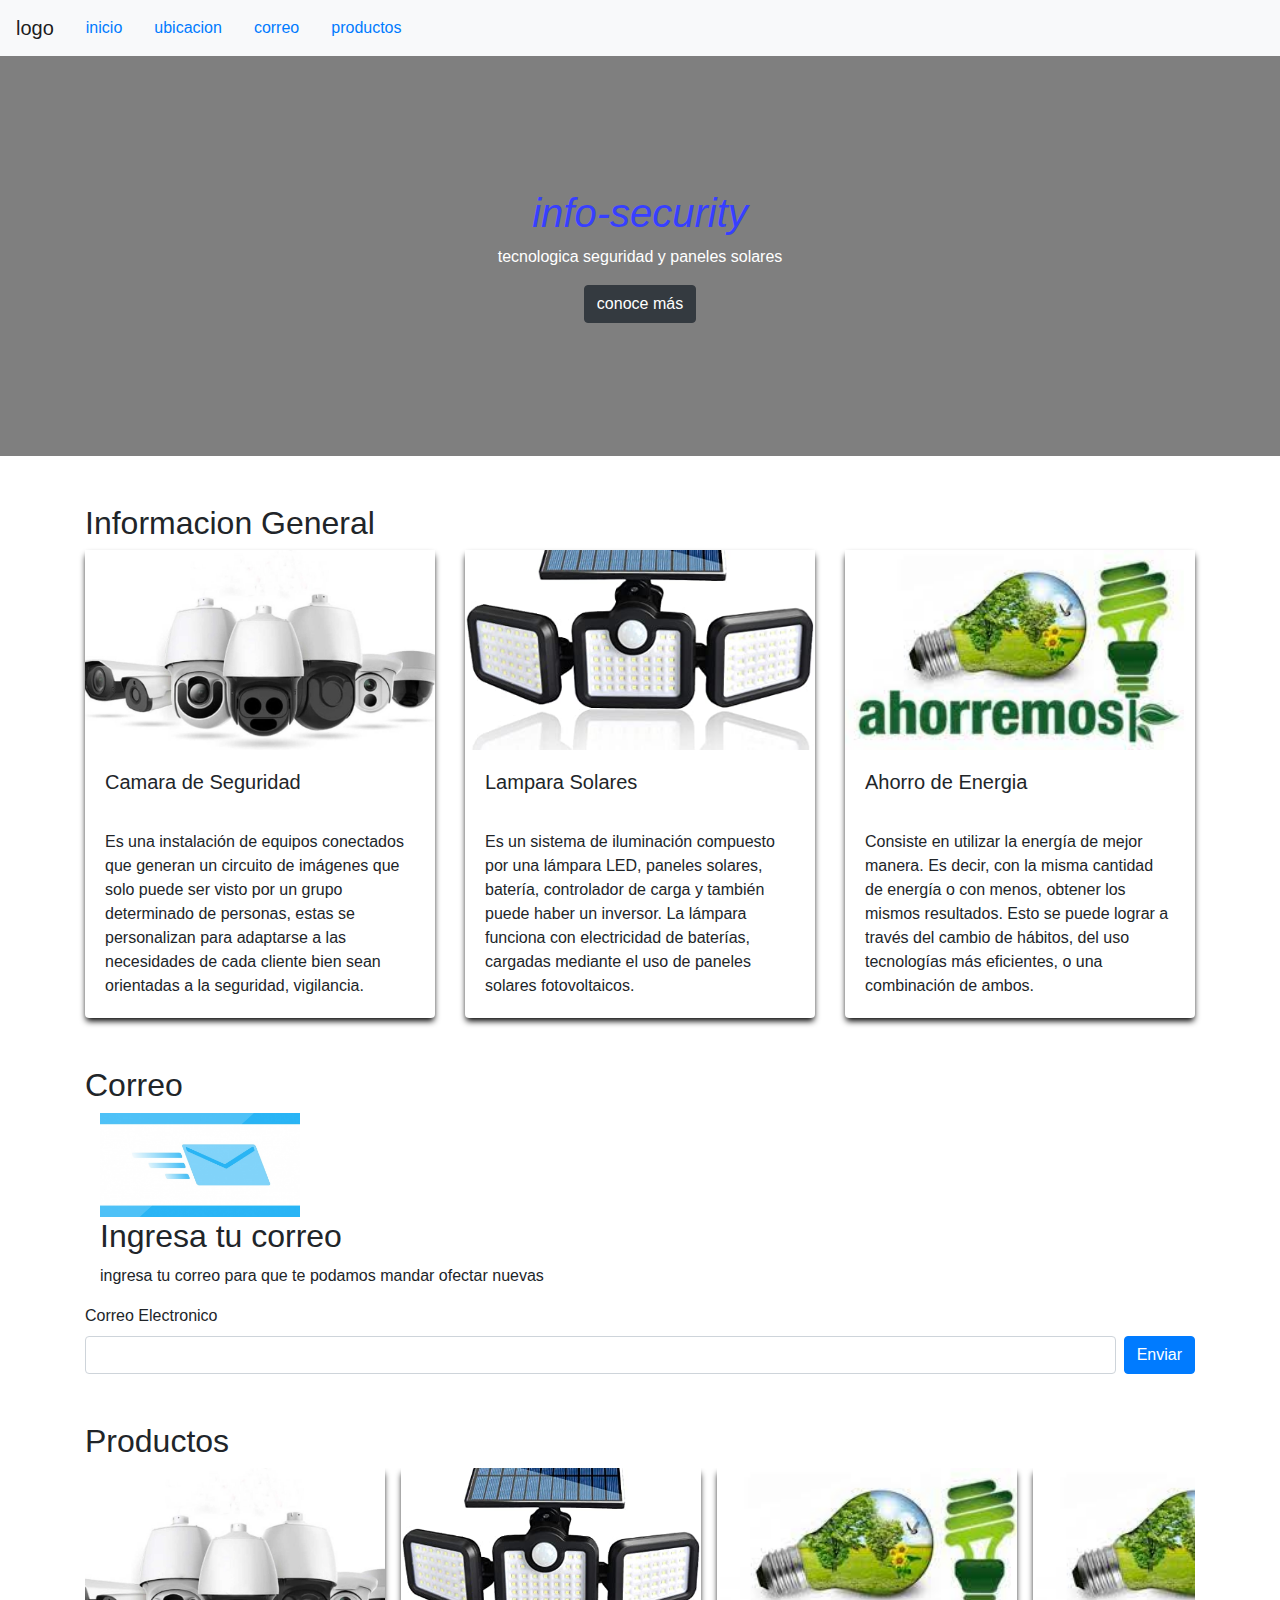
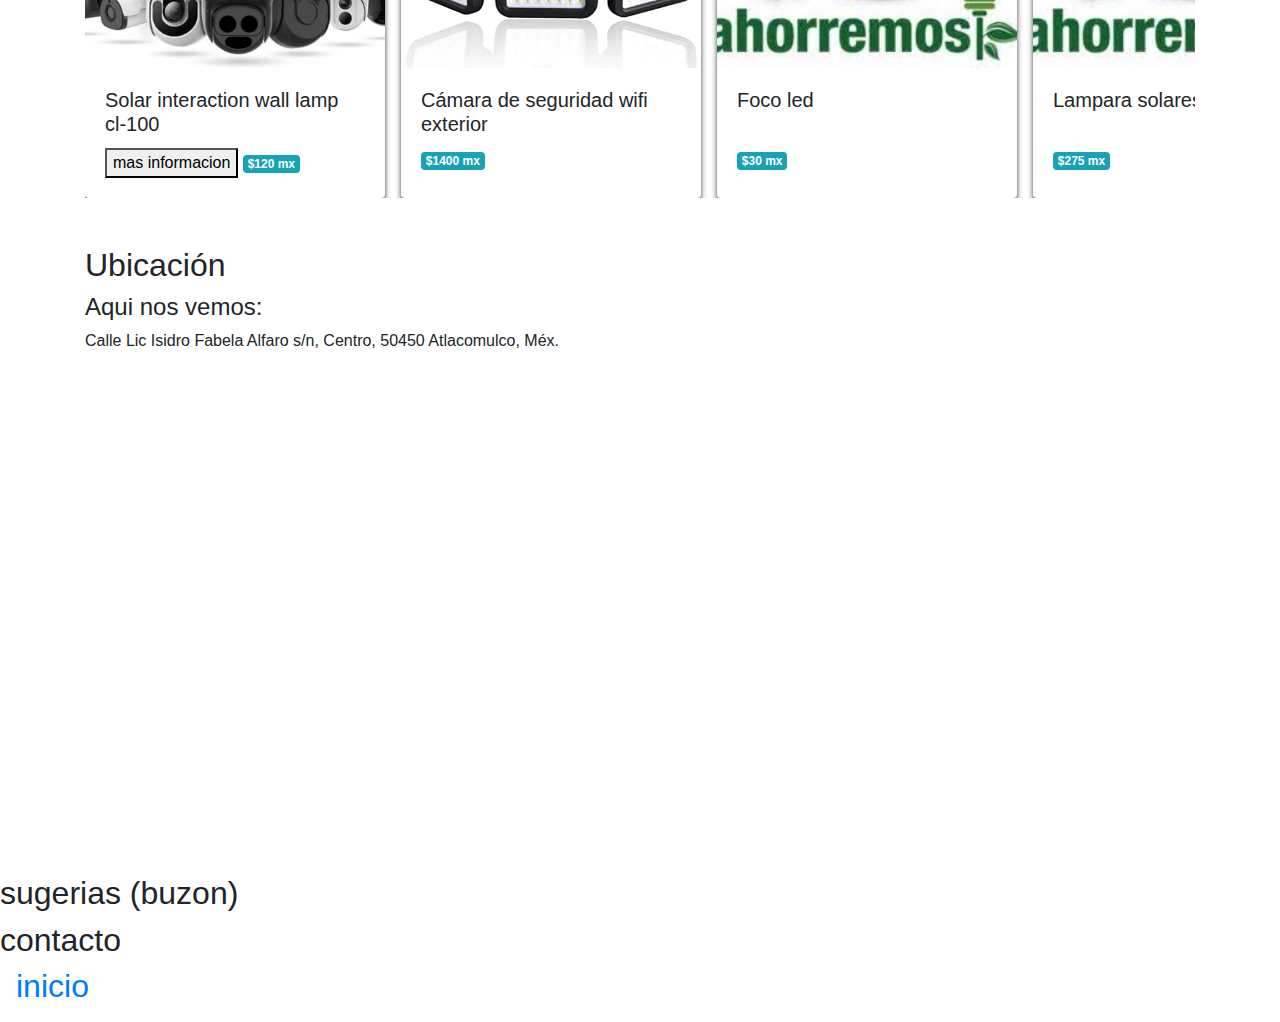
==== index.html @ 688644f9 "agregar productos" ====
<!DOCTYPE html>
<html lang="en">

<head>
    <meta charset="UTF-8">
    <meta http-equiv="X-UA-Compatible" content="IE=edge">
    <meta name="viewport" content="width=device-width, initial-scale=1.0">
    <link rel="stylesheet" href="style.css">
    <link rel="stylesheet" href="https://cdn.jsdelivr.net/npm/bootstrap@4.3.1/dist/css/bootstrap.min.css"
        integrity="sha384-ggOyR0iXCbMQv3Xipma34MD+dH/1fQ784/j6cY/iJTQUOhcWr7x9JvoRxT2MZw1T" crossorigin="anonymous">
    <title>Pag_Web</title>
</head>

<body>
    <header>

        <!--<div class="alert alert-primary" role="alert">a simple primary alert-check it out!</div>-->
        <nav class="navbar navbar-expand-lg navbar-light bg-light">
            <a class="navbar-brand" href="a">logo</a>

            <ul class="nav" id="informacion">
                <li class="nav-item active">
                    <a class="nav-link" href="#informacion">inicio</a>
                </li>
                <li class="nav-item">
                    <a class="nav-link" href="#ubicacion">ubicacion</a>
                </li>
                <li class="nav-item">
                    <a class="nav-link" href="#correo">correo</a>
                </li>
                <li class="nav-item">
                    <a class="nav-link" href="#productos">productos</a>
                </li>
                <li>

                </li>
            </ul>
        </nav>
        <div class="cover d-flex justify-content-center align-items-center flex-column">
            <h1>info-security</h1>
            <p>tecnologica seguridad y paneles solares</p>
            <button class="btn btn-dark">
                conoce más
            </button>
        </div>
    </header>
    <section>
        <div class="container mt-5" >
            <h2>Informacion General</h2>
            <div class="row justify-content-center">
                <div class="col-12 col-sm">
                    <div class="card">
                        <div title="camara" class="cover cover-small"
                            style="background-image: url(imagenes/logo_camara.jpg);">
                        </div>
                        <div class="card-body">
                            <h5 class="card-title">Camara de Seguridad</h5>
                            <p class="card-text">Es una instalación de equipos conectados que generan un circuito de
                                imágenes que solo puede ser visto por un grupo determinado de personas, estas se
                                personalizan para adaptarse a las necesidades de cada cliente bien sean orientadas a la
                                seguridad, vigilancia.</p>
                            <!--<a href="#" class="btn btn-primary">ver más...</a>-->
                        </div>
                    </div>
                </div>
                <div class="col-12 col-sm">
                    <div class="card">
                        <div title="lampara" class="cover cover-small"
                            style="background-image: url(imagenes/logo_lamparas_solares.jpg);">
                        </div>
                        <div class="card-body">
                            <h5 class="card-title">Lampara Solares</h5>
                            <p class="card-text">Es un sistema de iluminación compuesto por una lámpara LED,
                                paneles solares, batería, controlador de carga y también puede haber un inversor.
                                La lámpara funciona con electricidad de baterías, cargadas mediante el uso
                                de paneles solares fotovoltaicos.</p>
                            <!--<a href="#" class="btn btn-primary">ver más...</a>-->
                        </div>
                    </div>
                </div>
                <div class="col-12 col-sm">
                    <div class="card">
                        <div title="ahorro" class="cover cover-small"
                            style="background-image: url(imagenes/logo_ahorro.jpg);">
                        </div>
                        <div class="card-body">
                            <h5 class="card-title">Ahorro de Energia</h5>
                            <p class="card-text">Consiste en utilizar la e​nergía de mejor manera. Es decir, con la
                                misma cantidad
                                de energía o con menos, obtener los mismos resultados. Esto se puede lograr a través del
                                cambio de hábitos,
                                del uso tecnologías más eficien​tes, o una combinación de ambos.</p>
                            <!--<a href="#" class="btn btn-primary">ver más...</a>-->
                        </div>
                    </div>
                </div>
            </div>
        </div>
    </section>
    <section>
        <div class="container mt-5 " id="correo">
            <h2>Correo</h2>
            <div action="row">
                <div class="col-12  ">
                    <img src="imagenes/logo_correo.jpg" alt="logo de correo" width="200"/>                
                    <h2>Ingresa tu correo</h2>
                    <p>ingresa tu correo para que te podamos mandar ofectar nuevas </p>
                </div>
            </div>
            <form action="">
                <label for="email">Correo Electronico</label>
                <div class="d-flex ">
                    <div class="form-gruop flex-fill mr-2">
                        <input type="email" id="email" class="form-control" />
                    </div>
                    <button type="submit" class="btn btn-primary">
                        Enviar
                    </button>
                </div>
            </form>
        </div>
    </section>
    <section>
        <div class="container mt-5" id="productos">
            <h2>Productos</h2>
            <div class="tira-productos">
                <div class="strip-container">
                    <div class="card">
                        <div title="lampara_amarilla" class="cover cover-small"
                            style="background-image: url(imagenes/logo_camara.jpg);"></div>
                        <div class="card-body">
                            <h5 class="card-title">Solar interaction wall lamp cl-100</h5>
                            <button> mas informacion</button>
                            <span class="badge badge-info">$120 mx</span>
                        </div>
                    </div>
                    <div class="card">
                        <div title="camara" class="cover cover-small"
                            style="background-image: url(imagenes/logo_lamparas_solares.jpg);"></div>
                        <div class="card-body">
                            <h5 class="card-title">Cámara de seguridad wifi exterior</h5>
                            <span class="badge badge-info">$1400 mx</span>
                        </div>
                    </div>
                    <div class="card">
                        <div title="foco_led" class="cover cover-small"
                            style="background-image: url(imagenes/logo_ahorro.jpg);"></div>
                        <div class="card-body">
                            <h5 class="card-title">Foco led</h5>
                            <span class="badge badge-info">$30 mx</span>
                        </div>
                    </div>
                    <div class="card">
                        <div title="lampara_grande" class="cover cover-small"
                            style="background-image: url(imagenes/logo_ahorro.jpg);"></div>
                        <div class="card-body">
                            <h5 class="card-title">Lampara solares</h5>
                            <span class="badge badge-info">$275 mx</span>
                        </div>
                    </div>
                    <div class="card">
                        <div title="luz_sonido" class="cover cover-small"
                            style="background-image: url(imagenes/logo_ahorro.jpg);"></div>
                        <div class="card-body">
                            <h5 class="card-title">Foco de colores con bocina</h5>
                            <span class="badge badge-info">$160 mx</span>
                        </div>
                    </div>
                    <div class="card">
                        <div title="foco_blanco" class="cover cover-small"
                            style="background-image: url(imagenes/logo_ahorro.jpg);"></div>
                        <div class="card-body">
                            <h5 class="card-title">Foco blanco</h5>
                            <span class="badge badge-info">$30 mx</span>
                        </div>
                    </div>
                    <div class="card">
                        <div title="lampara_mediana" class="cover cover-small"
                            style="background-image: url(imagenes/logo_ahorro.jpg);"></div>
                        <div class="card-body">
                            <h5 class="card-title">Lampara solar chica</h5>
                            <span class="badge badge-info">$200 mx</span>
                        </div>
                    </div>
                    <div class="card">
                        <div title="lampara_escritorio" class="cover cover-small"
                            style="background-image: url(imagenes/logo_ahorro.jpg);"></div>
                        <div class="card-body">
                            <h5 class="card-title">Lampara de escritorio</h5>
                            <span class="badge badge-info">$210 mx</span>
                        </div>
                    </div>
                    <div class="card">
                        <div title="lampara_circular" class="cover cover-small"
                            style="background-image: url(imagenes/logo_ahorro.jpg);"></div>
                        <div class="card-body">
                            <h5 class="card-title">Lampara solar redonda</h5>
                            <span class="badge badge-info">$140 mx</span>
                        </div>
                    </div>
                    <div class="card">
                        <div title="lampara_cuadrada" class="cover cover-small"
                            style="background-image: url(imagenes/logo_ahorro.jpg);"></div>
                        <div class="card-body">
                            <h5 class="card-title">Lampara Solar Sensor de Movimiento</h5>
                            <span class="badge badge-info">$115 mx</span>
                        </div>
                    </div>
                </div>
            </div>
        </div>
    </section>
    <section>
        <div class="container mt-5 mb-5" id="ubicacion">
            <h2>Ubicación</h2>
            <h4>
                Aqui nos vemos:
            </h4>
            <p>
                Calle Lic Isidro Fabela Alfaro s/n, Centro, 50450 Atlacomulco, Méx.
            </p>
            <iframe src="https://www.google.com/maps/embed?pb=!1m14!1m8!1m3!1d3753.9987205443667!2d-99.8766222!3d19.7976516!3m2!1i1024!2i768!4f13.1!3m3!1m2!1s0x85d258915a529133%3A0x12cdd0c4cb0d316b!2sPalacio%20Municipal%20de%20Atlacomulco!5e0!3m2!1ses-419!2smx!4v1653269412061!5m2!1ses-419!2smx" width="600" height="450" style="border:0;" allowfullscreen="" loading="lazy" referrerpolicy="no-referrer-when-downgrade"></iframe>
        </div>
    </section>
    <section>
        <h2>sugerias (buzon)</h2>
    </section>
    <section>
        <h2>
            contacto
            <li class="nav-item active">
                <a class="nav-link" href="#informacion">inicio</a>
            </li>
        </h2>
    </section>

</body>

</html>

</html>
---- style.css ----
body {
    font-family: 'Noto Sans', sans-serif;
    margin: 0cm;
}

h1 {
    font-style: italic;
    color: #373fff;
}
h2,h3,h4,h5{
    font-family: 'Fjalla One', sans-serif;
}

.cover {
    height: 400px;
    background-image: url(https://blogs.iadb.org/seguridad-ciudadana/wp-content/uploads/sites/27/2018/11/camaras-vigilancia-1024x683.jpg);
    color: white;
    background-size: cover;
    background-position: center;
    background-color: rgba(0, 0, 0, 0.5);
    background-blend-mode: darken;
}

.cover-small {
    height: 200px;
    background-blend-mode: normal;
}
.card {
    border: 0 !important;
    box-shadow: 0 4px 6px -1px rgba(0, 0, 0, 1), 0 2px 4px -1px rgba(0, 0, 0, 0.06);
}
.card-title{
    min-height: 3rem;
}
card-text{
    min-height: 10rem;
}
.strip-container{
    display: flex;
    
    
}
.tira-productos{
    overflow-x:scroll;
}
.strip-container .card{
    width: 300px;
    flex-shrink: 0;
    margin-right: 1rem;
}
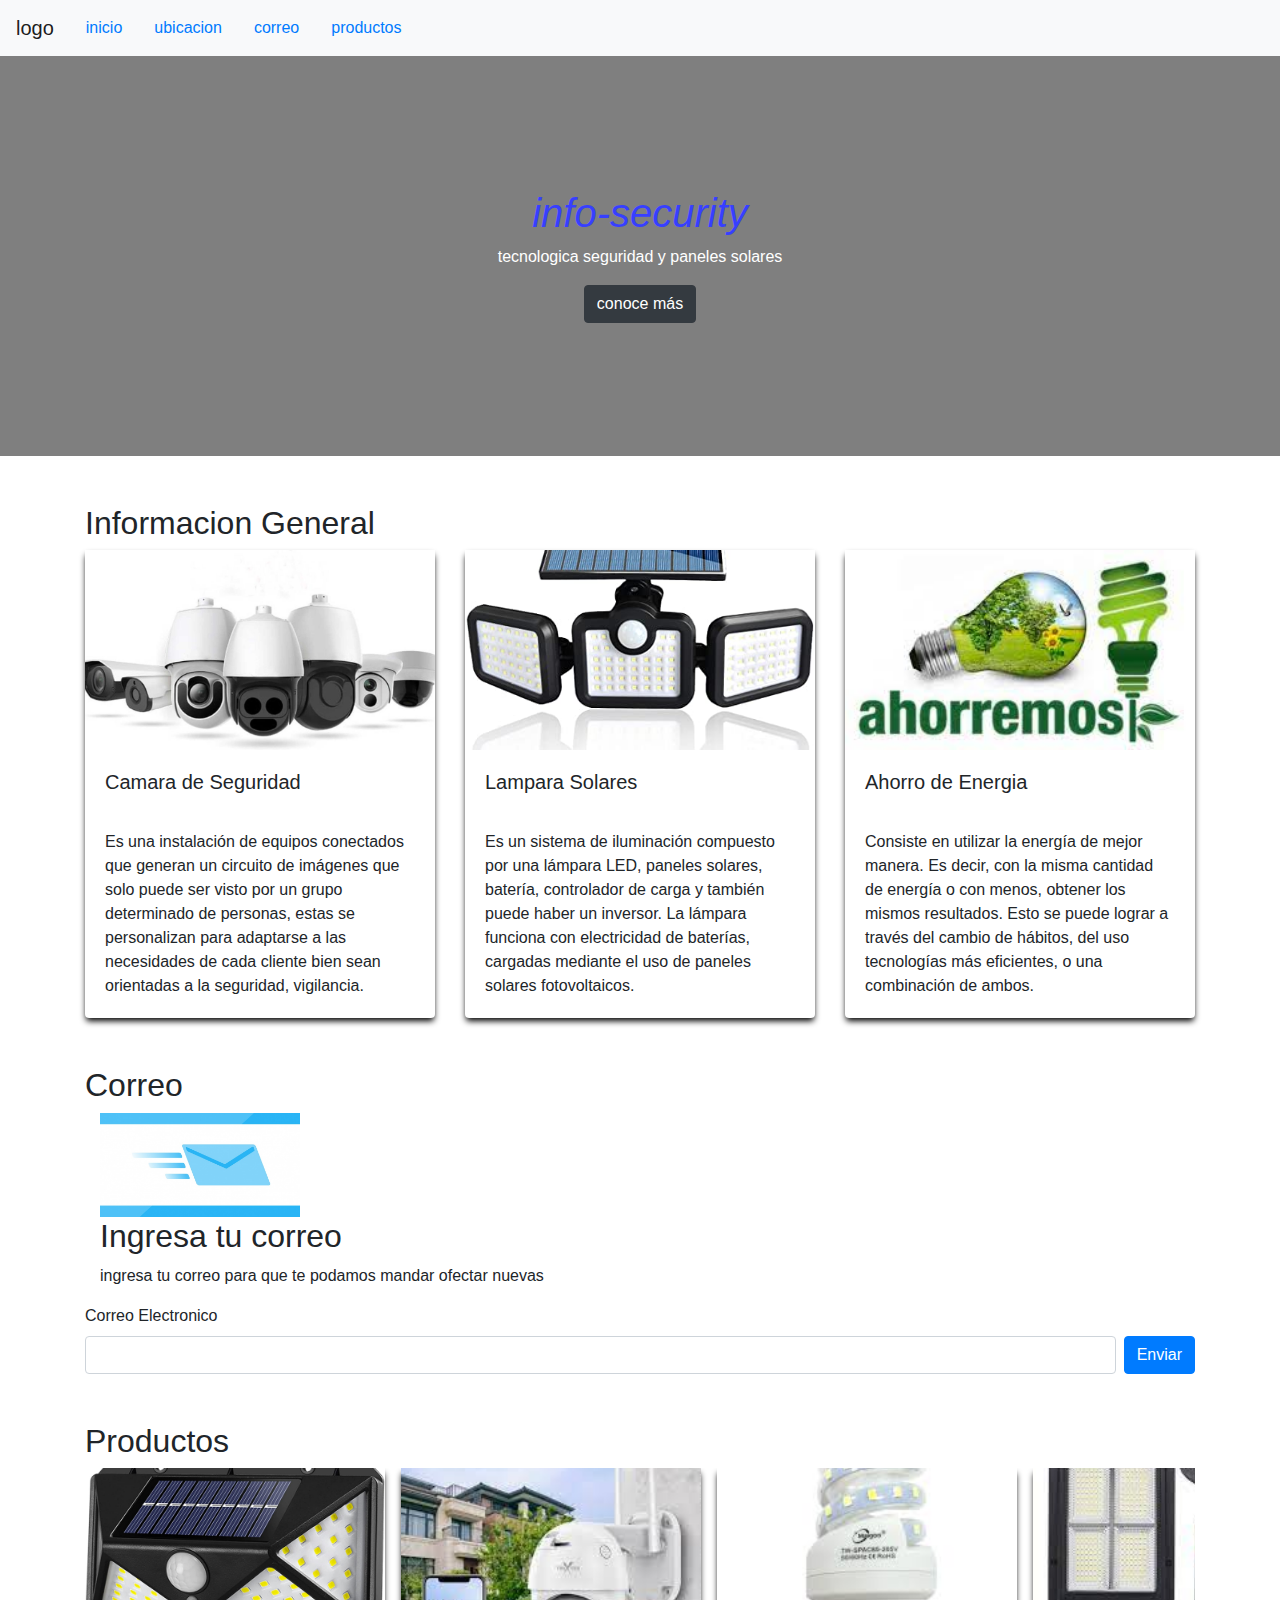
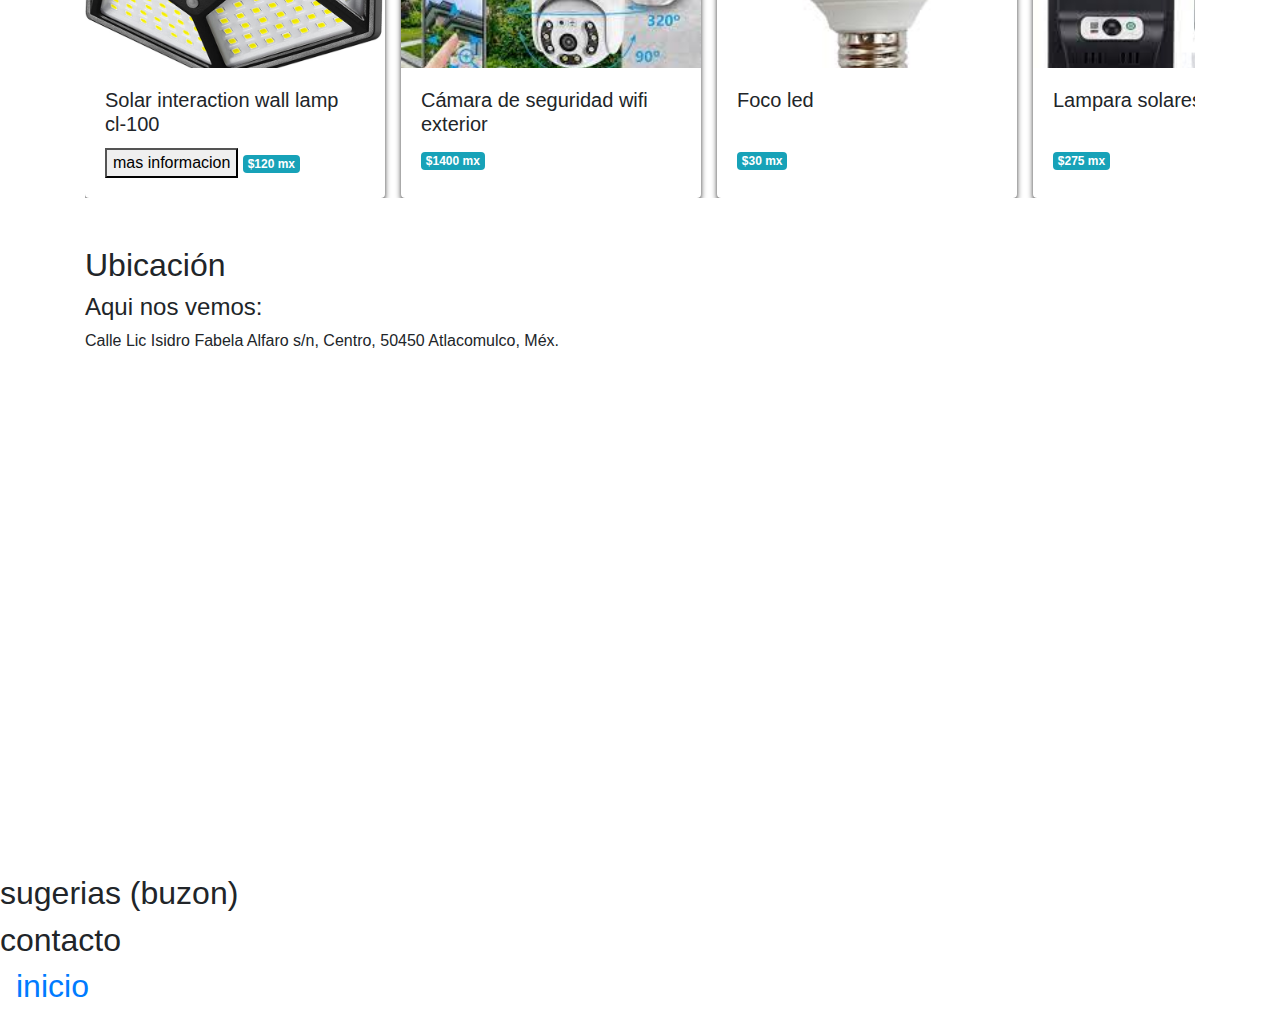
==== commit 12ddc3cc: "agregar productos" ====
--- a/index.html
+++ b/index.html
@@ -127,7 +127,7 @@
                 <div class="strip-container">
                     <div class="card">
                         <div title="lampara_amarilla" class="cover cover-small"
-                            style="background-image: url(imagenes/logo_camara.jpg);"></div>
+                            style="background-image: url(imagenes/solar_interaction_wall_lamp_cl-100.jpg);"></div>
                         <div class="card-body">
                             <h5 class="card-title">Solar interaction wall lamp cl-100</h5>
                             <button> mas informacion</button>
@@ -136,7 +136,7 @@
                     </div>
                     <div class="card">
                         <div title="camara" class="cover cover-small"
-                            style="background-image: url(imagenes/logo_lamparas_solares.jpg);"></div>
+                            style="background-image: url(imagenes/camara.jpg);"></div>
                         <div class="card-body">
                             <h5 class="card-title">Cámara de seguridad wifi exterior</h5>
                             <span class="badge badge-info">$1400 mx</span>
@@ -144,7 +144,7 @@
                     </div>
                     <div class="card">
                         <div title="foco_led" class="cover cover-small"
-                            style="background-image: url(imagenes/logo_ahorro.jpg);"></div>
+                            style="background-image: url(imagenes/lampada_7w.jpg);"></div>
                         <div class="card-body">
                             <h5 class="card-title">Foco led</h5>
                             <span class="badge badge-info">$30 mx</span>
@@ -152,7 +152,7 @@
                     </div>
                     <div class="card">
                         <div title="lampara_grande" class="cover cover-small"
-                            style="background-image: url(imagenes/logo_ahorro.jpg);"></div>
+                            style="background-image: url(imagenes/lap_grande.jpg);"></div>
                         <div class="card-body">
                             <h5 class="card-title">Lampara solares</h5>
                             <span class="badge badge-info">$275 mx</span>
@@ -160,7 +160,7 @@
                     </div>
                     <div class="card">
                         <div title="luz_sonido" class="cover cover-small"
-                            style="background-image: url(imagenes/logo_ahorro.jpg);"></div>
+                            style="background-image: url(imagenes/foco_musica.jpg);"></div>
                         <div class="card-body">
                             <h5 class="card-title">Foco de colores con bocina</h5>
                             <span class="badge badge-info">$160 mx</span>
@@ -168,7 +168,7 @@
                     </div>
                     <div class="card">
                         <div title="foco_blanco" class="cover cover-small"
-                            style="background-image: url(imagenes/logo_ahorro.jpg);"></div>
+                            style="background-image: url(imagenes/teco.jpg);"></div>
                         <div class="card-body">
                             <h5 class="card-title">Foco blanco</h5>
                             <span class="badge badge-info">$30 mx</span>
@@ -176,7 +176,7 @@
                     </div>
                     <div class="card">
                         <div title="lampara_mediana" class="cover cover-small"
-                            style="background-image: url(imagenes/logo_ahorro.jpg);"></div>
+                            style="background-image: url(imagenes/lampara_chica.jpg);"></div>
                         <div class="card-body">
                             <h5 class="card-title">Lampara solar chica</h5>
                             <span class="badge badge-info">$200 mx</span>
@@ -184,7 +184,7 @@
                     </div>
                     <div class="card">
                         <div title="lampara_escritorio" class="cover cover-small"
-                            style="background-image: url(imagenes/logo_ahorro.jpg);"></div>
+                            style="background-image: url(imagenes/lampara_escritorio.jpg);"></div>
                         <div class="card-body">
                             <h5 class="card-title">Lampara de escritorio</h5>
                             <span class="badge badge-info">$210 mx</span>
@@ -192,7 +192,7 @@
                     </div>
                     <div class="card">
                         <div title="lampara_circular" class="cover cover-small"
-                            style="background-image: url(imagenes/logo_ahorro.jpg);"></div>
+                            style="background-image: url(imagenes/solar_circular.jpg);"></div>
                         <div class="card-body">
                             <h5 class="card-title">Lampara solar redonda</h5>
                             <span class="badge badge-info">$140 mx</span>
@@ -200,7 +200,7 @@
                     </div>
                     <div class="card">
                         <div title="lampara_cuadrada" class="cover cover-small"
-                            style="background-image: url(imagenes/logo_ahorro.jpg);"></div>
+                            style="background-image: url(imagenes/lampada_cuadrado.jpg);"></div>
                         <div class="card-body">
                             <h5 class="card-title">Lampara Solar Sensor de Movimiento</h5>
                             <span class="badge badge-info">$115 mx</span>
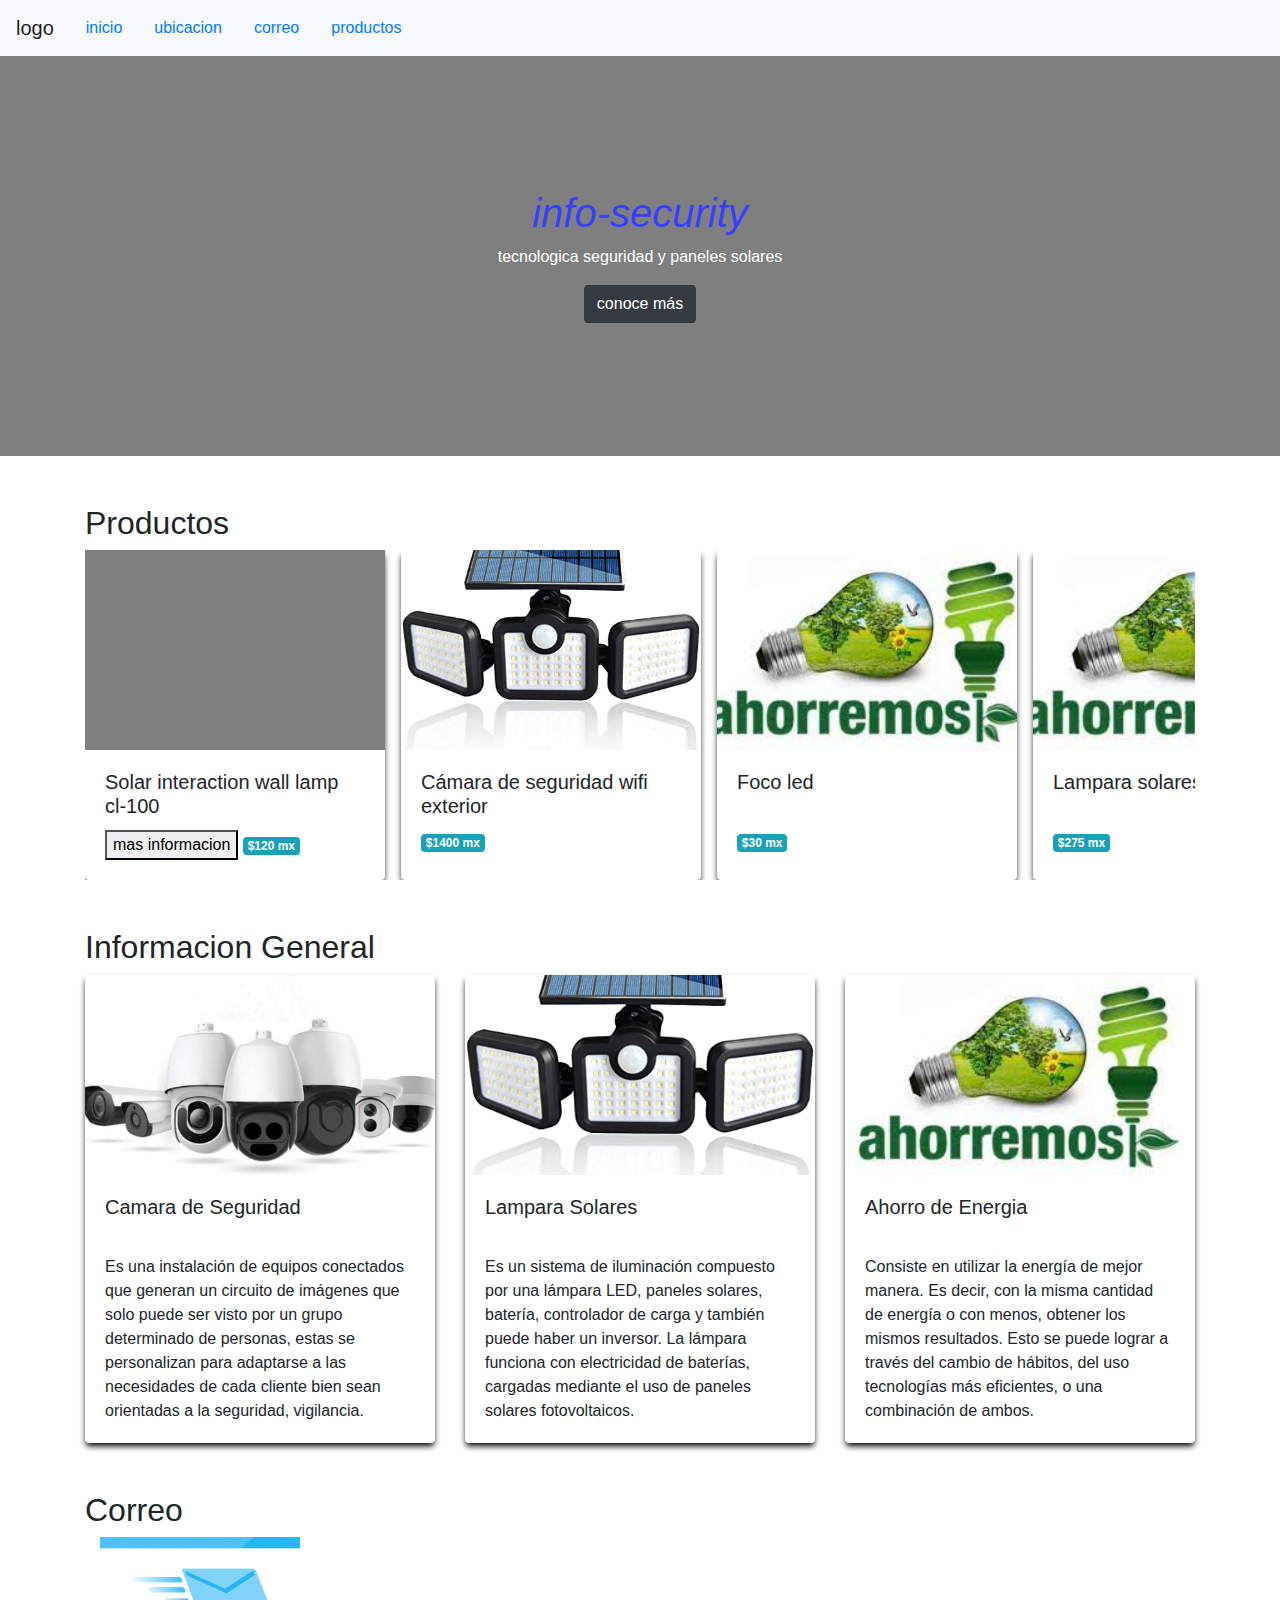
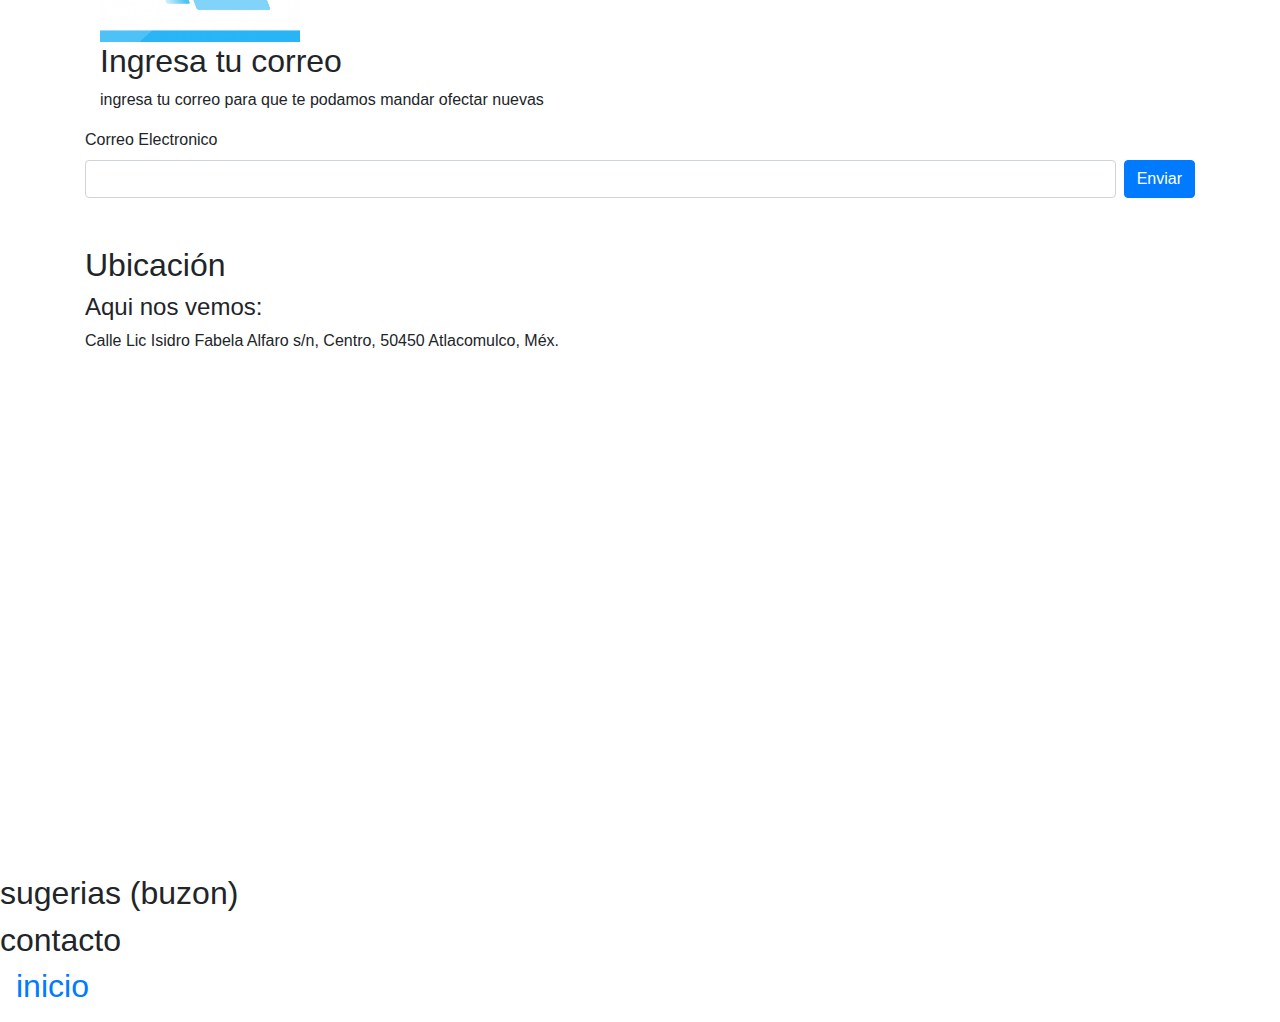
==== commit ee25c03a: "subi productos" ====
--- a/index.html
+++ b/index.html
@@ -45,6 +45,96 @@
         </div>
     </header>
     <section>
+        <div class="container mt-5" id="productos">
+            <h2>Productos</h2>
+            <div class="tira-productos">
+                <div class="strip-container">
+                    <div class="card">
+                        <div title="lampara_amarilla" class="cover cover-small"
+                            style="background-image: url(imagenes);"></div>
+                        <div class="card-body">
+                            <h5 class="card-title">Solar interaction wall lamp cl-100</h5>
+                            <button> mas informacion</button>
+                            <span class="badge badge-info">$120 mx</span>
+                        </div>
+                    </div>
+                    <div class="card">
+                        <div title="camara" class="cover cover-small"
+                            style="background-image: url(imagenes/logo_lamparas_solares.jpg);"></div>
+                        <div class="card-body">
+                            <h5 class="card-title">Cámara de seguridad wifi exterior</h5>
+                            <span class="badge badge-info">$1400 mx</span>
+                        </div>
+                    </div>
+                    <div class="card">
+                        <div title="foco_led" class="cover cover-small"
+                            style="background-image: url(imagenes/logo_ahorro.jpg);"></div>
+                        <div class="card-body">
+                            <h5 class="card-title">Foco led</h5>
+                            <span class="badge badge-info">$30 mx</span>
+                        </div>
+                    </div>
+                    <div class="card">
+                        <div title="lampara_grande" class="cover cover-small"
+                            style="background-image: url(imagenes/logo_ahorro.jpg);"></div>
+                        <div class="card-body">
+                            <h5 class="card-title">Lampara solares</h5>
+                            <span class="badge badge-info">$275 mx</span>
+                        </div>
+                    </div>
+                    <div class="card">
+                        <div title="luz_sonido" class="cover cover-small"
+                            style="background-image: url(imagenes/logo_ahorro.jpg);"></div>
+                        <div class="card-body">
+                            <h5 class="card-title">Foco de colores con bocina</h5>
+                            <span class="badge badge-info">$160 mx</span>
+                        </div>
+                    </div>
+                    <div class="card">
+                        <div title="foco_blanco" class="cover cover-small"
+                            style="background-image: url(imagenes/logo_ahorro.jpg);"></div>
+                        <div class="card-body">
+                            <h5 class="card-title">Foco blanco</h5>
+                            <span class="badge badge-info">$30 mx</span>
+                        </div>
+                    </div>
+                    <div class="card">
+                        <div title="lampara_mediana" class="cover cover-small"
+                            style="background-image: url(imagenes/logo_ahorro.jpg);"></div>
+                        <div class="card-body">
+                            <h5 class="card-title">Lampara solar chica</h5>
+                            <span class="badge badge-info">$200 mx</span>
+                        </div>
+                    </div>
+                    <div class="card">
+                        <div title="lampara_escritorio" class="cover cover-small"
+                            style="background-image: url(imagenes/logo_ahorro.jpg);"></div>
+                        <div class="card-body">
+                            <h5 class="card-title">Lampara de escritorio</h5>
+                            <span class="badge badge-info">$210 mx</span>
+                        </div>
+                    </div>
+                    <div class="card">
+                        <div title="lampara_circular" class="cover cover-small"
+                            style="background-image: url(imagenes/logo_ahorro.jpg);"></div>
+                        <div class="card-body">
+                            <h5 class="card-title">Lampara solar redonda</h5>
+                            <span class="badge badge-info">$140 mx</span>
+                        </div>
+                    </div>
+                    <div class="card">
+                        <div title="lampara_cuadrada" class="cover cover-small"
+                            style="background-image: url(imagenes/logo_ahorro.jpg);"></div>
+                        <div class="card-body">
+                            <h5 class="card-title">Lampara Solar Sensor de Movimiento</h5>
+                            <span class="badge badge-info">$115 mx</span>
+                        </div>
+                    </div>
+                </div>
+            </div>
+        </div>
+    </section>
+    <section>
         <div class="container mt-5" >
             <h2>Informacion General</h2>
             <div class="row justify-content-center">
@@ -120,96 +210,7 @@
             </form>
         </div>
     </section>
-    <section>
-        <div class="container mt-5" id="productos">
-            <h2>Productos</h2>
-            <div class="tira-productos">
-                <div class="strip-container">
-                    <div class="card">
-                        <div title="lampara_amarilla" class="cover cover-small"
-                            style="background-image: url(imagenes/solar_interaction_wall_lamp_cl-100.jpg);"></div>
-                        <div class="card-body">
-                            <h5 class="card-title">Solar interaction wall lamp cl-100</h5>
-                            <button> mas informacion</button>
-                            <span class="badge badge-info">$120 mx</span>
-                        </div>
-                    </div>
-                    <div class="card">
-                        <div title="camara" class="cover cover-small"
-                            style="background-image: url(imagenes/camara.jpg);"></div>
-                        <div class="card-body">
-                            <h5 class="card-title">Cámara de seguridad wifi exterior</h5>
-                            <span class="badge badge-info">$1400 mx</span>
-                        </div>
-                    </div>
-                    <div class="card">
-                        <div title="foco_led" class="cover cover-small"
-                            style="background-image: url(imagenes/lampada_7w.jpg);"></div>
-                        <div class="card-body">
-                            <h5 class="card-title">Foco led</h5>
-                            <span class="badge badge-info">$30 mx</span>
-                        </div>
-                    </div>
-                    <div class="card">
-                        <div title="lampara_grande" class="cover cover-small"
-                            style="background-image: url(imagenes/lap_grande.jpg);"></div>
-                        <div class="card-body">
-                            <h5 class="card-title">Lampara solares</h5>
-                            <span class="badge badge-info">$275 mx</span>
-                        </div>
-                    </div>
-                    <div class="card">
-                        <div title="luz_sonido" class="cover cover-small"
-                            style="background-image: url(imagenes/foco_musica.jpg);"></div>
-                        <div class="card-body">
-                            <h5 class="card-title">Foco de colores con bocina</h5>
-                            <span class="badge badge-info">$160 mx</span>
-                        </div>
-                    </div>
-                    <div class="card">
-                        <div title="foco_blanco" class="cover cover-small"
-                            style="background-image: url(imagenes/teco.jpg);"></div>
-                        <div class="card-body">
-                            <h5 class="card-title">Foco blanco</h5>
-                            <span class="badge badge-info">$30 mx</span>
-                        </div>
-                    </div>
-                    <div class="card">
-                        <div title="lampara_mediana" class="cover cover-small"
-                            style="background-image: url(imagenes/lampara_chica.jpg);"></div>
-                        <div class="card-body">
-                            <h5 class="card-title">Lampara solar chica</h5>
-                            <span class="badge badge-info">$200 mx</span>
-                        </div>
-                    </div>
-                    <div class="card">
-                        <div title="lampara_escritorio" class="cover cover-small"
-                            style="background-image: url(imagenes/lampara_escritorio.jpg);"></div>
-                        <div class="card-body">
-                            <h5 class="card-title">Lampara de escritorio</h5>
-                            <span class="badge badge-info">$210 mx</span>
-                        </div>
-                    </div>
-                    <div class="card">
-                        <div title="lampara_circular" class="cover cover-small"
-                            style="background-image: url(imagenes/solar_circular.jpg);"></div>
-                        <div class="card-body">
-                            <h5 class="card-title">Lampara solar redonda</h5>
-                            <span class="badge badge-info">$140 mx</span>
-                        </div>
-                    </div>
-                    <div class="card">
-                        <div title="lampara_cuadrada" class="cover cover-small"
-                            style="background-image: url(imagenes/lampada_cuadrado.jpg);"></div>
-                        <div class="card-body">
-                            <h5 class="card-title">Lampara Solar Sensor de Movimiento</h5>
-                            <span class="badge badge-info">$115 mx</span>
-                        </div>
-                    </div>
-                </div>
-            </div>
-        </div>
-    </section>
+    
     <section>
         <div class="container mt-5 mb-5" id="ubicacion">
             <h2>Ubicación</h2>
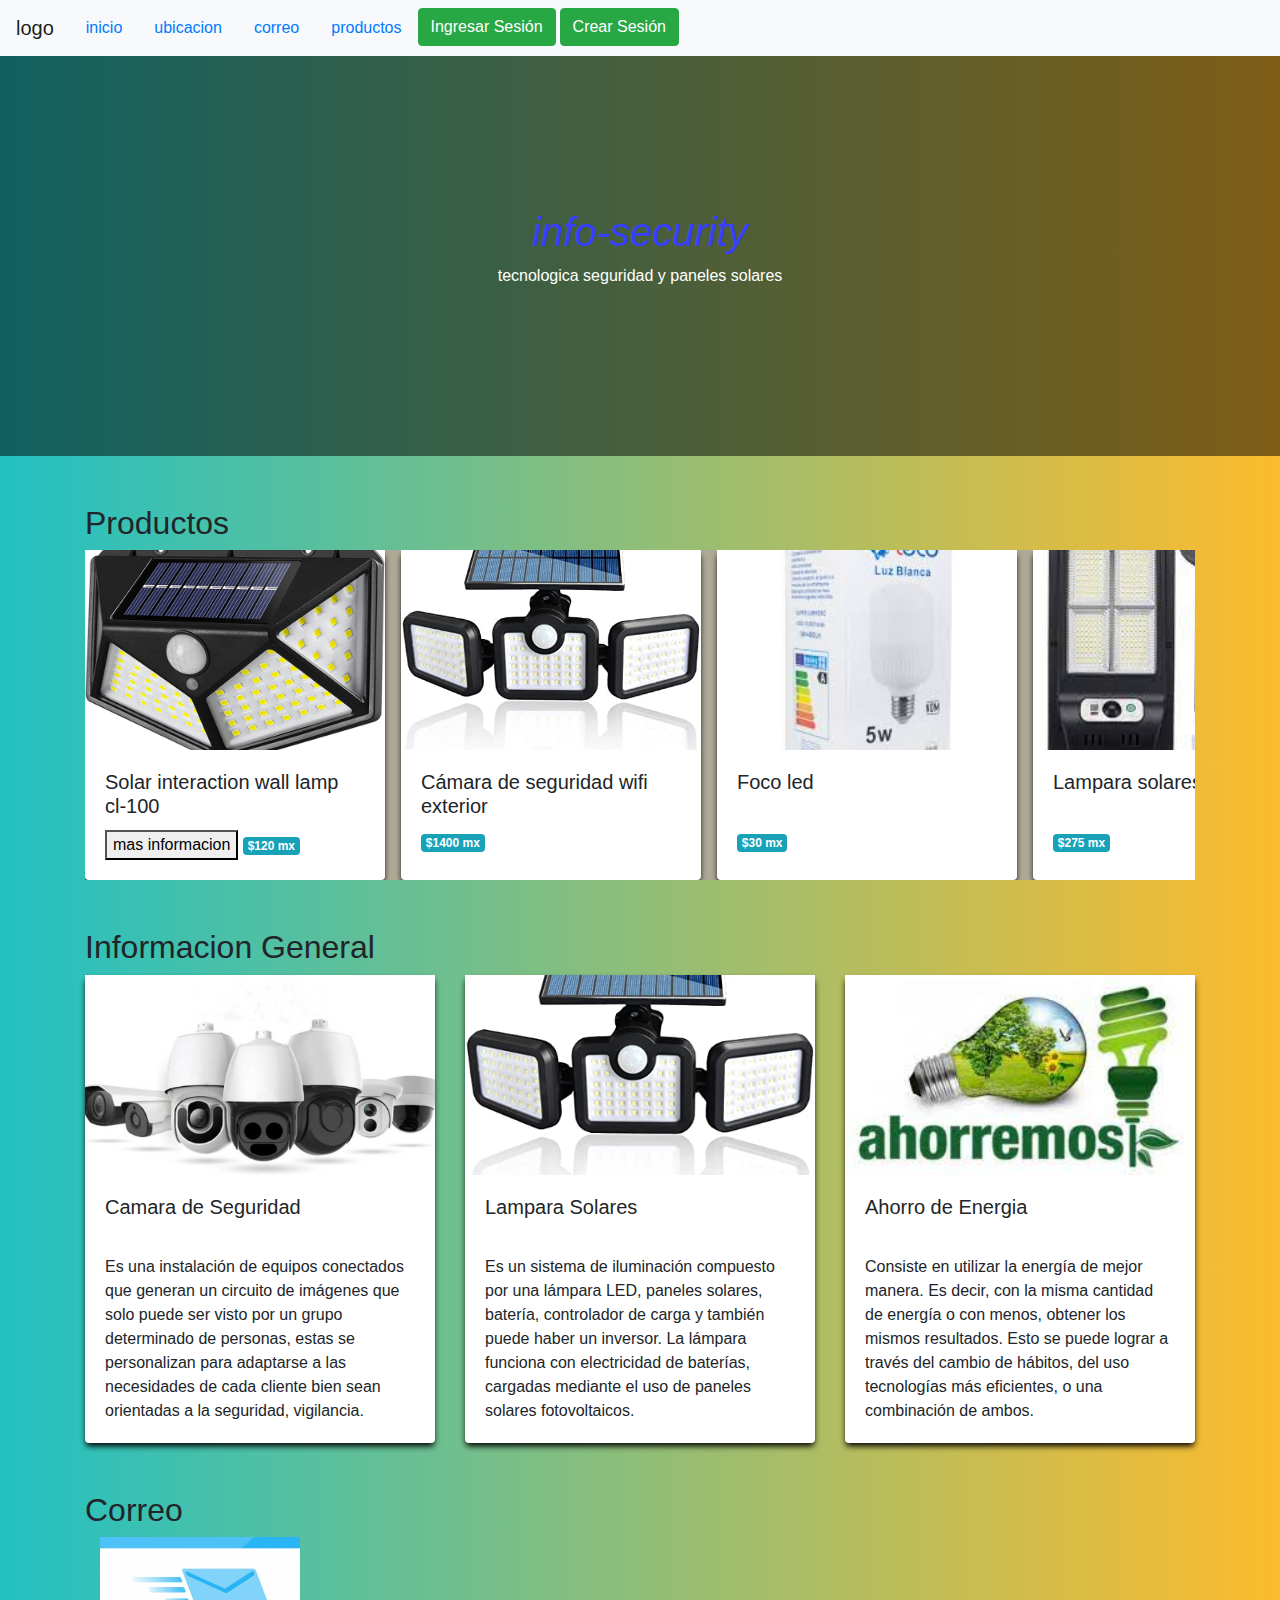
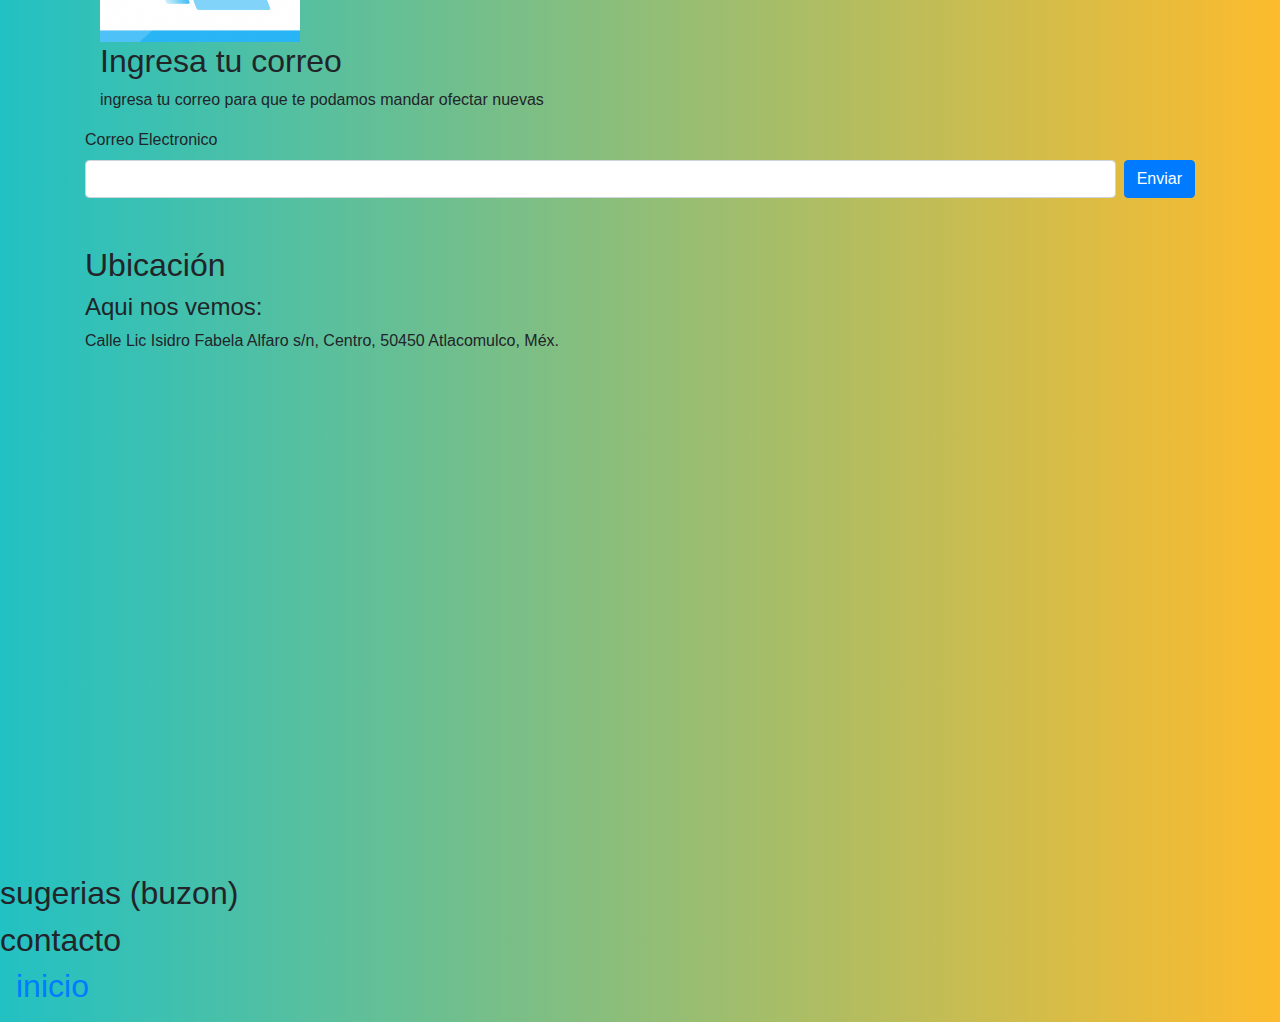
==== commit d4341ec9: "ingresar fotos" ====
--- a/index.html
+++ b/index.html
@@ -31,17 +31,16 @@
                 <li class="nav-item">
                     <a class="nav-link" href="#productos">productos</a>
                 </li>
-                <li>
-
-                </li>
-            </ul>
+                <li class="nav-item">
+                    <button class="btn btn-success ml-auto mr-1">Ingresar Sesión</button>
+                </li>
+                <li class="nav-item">
+                    <button class="btn btn-success ml-auto mr-1">Crear Sesión</button>    
+                </li>
         </nav>
         <div class="cover d-flex justify-content-center align-items-center flex-column">
             <h1>info-security</h1>
             <p>tecnologica seguridad y paneles solares</p>
-            <button class="btn btn-dark">
-                conoce más
-            </button>
         </div>
     </header>
     <section>
@@ -51,7 +50,7 @@
                 <div class="strip-container">
                     <div class="card">
                         <div title="lampara_amarilla" class="cover cover-small"
-                            style="background-image: url(imagenes);"></div>
+                            style="background-image: url(imagenes/solar_interaction_wall_lamp_cl-100.jpg);"></div>
                         <div class="card-body">
                             <h5 class="card-title">Solar interaction wall lamp cl-100</h5>
                             <button> mas informacion</button>
@@ -68,7 +67,7 @@
                     </div>
                     <div class="card">
                         <div title="foco_led" class="cover cover-small"
-                            style="background-image: url(imagenes/logo_ahorro.jpg);"></div>
+                            style="background-image: url(imagenes/teco.jpg);"></div>
                         <div class="card-body">
                             <h5 class="card-title">Foco led</h5>
                             <span class="badge badge-info">$30 mx</span>
@@ -76,7 +75,7 @@
                     </div>
                     <div class="card">
                         <div title="lampara_grande" class="cover cover-small"
-                            style="background-image: url(imagenes/logo_ahorro.jpg);"></div>
+                            style="background-image: url(imagenes/lap_grande.jpg);"></div>
                         <div class="card-body">
                             <h5 class="card-title">Lampara solares</h5>
                             <span class="badge badge-info">$275 mx</span>
@@ -84,7 +83,7 @@
                     </div>
                     <div class="card">
                         <div title="luz_sonido" class="cover cover-small"
-                            style="background-image: url(imagenes/logo_ahorro.jpg);"></div>
+                            style="background-image: url(imagenes/foco_musica.jpg);"></div>
                         <div class="card-body">
                             <h5 class="card-title">Foco de colores con bocina</h5>
                             <span class="badge badge-info">$160 mx</span>
@@ -92,7 +91,7 @@
                     </div>
                     <div class="card">
                         <div title="foco_blanco" class="cover cover-small"
-                            style="background-image: url(imagenes/logo_ahorro.jpg);"></div>
+                            style="background-image: url(imagenes/lampada_7w.jpg);"></div>
                         <div class="card-body">
                             <h5 class="card-title">Foco blanco</h5>
                             <span class="badge badge-info">$30 mx</span>
@@ -100,7 +99,7 @@
                     </div>
                     <div class="card">
                         <div title="lampara_mediana" class="cover cover-small"
-                            style="background-image: url(imagenes/logo_ahorro.jpg);"></div>
+                            style="background-image: url(imagenes/lampada_cuadrado.jpg);"></div>
                         <div class="card-body">
                             <h5 class="card-title">Lampara solar chica</h5>
                             <span class="badge badge-info">$200 mx</span>
@@ -108,7 +107,7 @@
                     </div>
                     <div class="card">
                         <div title="lampara_escritorio" class="cover cover-small"
-                            style="background-image: url(imagenes/logo_ahorro.jpg);"></div>
+                            style="background-image: url(imagenes/lampara_escritorio.jpg);"></div>
                         <div class="card-body">
                             <h5 class="card-title">Lampara de escritorio</h5>
                             <span class="badge badge-info">$210 mx</span>
@@ -116,7 +115,7 @@
                     </div>
                     <div class="card">
                         <div title="lampara_circular" class="cover cover-small"
-                            style="background-image: url(imagenes/logo_ahorro.jpg);"></div>
+                            style="background-image: url(imagenes/lampara_chica.jpg);"></div>
                         <div class="card-body">
                             <h5 class="card-title">Lampara solar redonda</h5>
                             <span class="badge badge-info">$140 mx</span>
@@ -124,7 +123,7 @@
                     </div>
                     <div class="card">
                         <div title="lampara_cuadrada" class="cover cover-small"
-                            style="background-image: url(imagenes/logo_ahorro.jpg);"></div>
+                            style="background-image: url(imagenes/solar_circular.jpg);"></div>
                         <div class="card-body">
                             <h5 class="card-title">Lampara Solar Sensor de Movimiento</h5>
                             <span class="badge badge-info">$115 mx</span>
--- a/style.css
+++ b/style.css
@@ -1,4 +1,5 @@
 body {
+    background: linear-gradient(90deg, #22c1c3, #fdbb2d);  
     font-family: 'Noto Sans', sans-serif;
     margin: 0cm;
 }
@@ -19,11 +20,13 @@
     background-position: center;
     background-color: rgba(0, 0, 0, 0.5);
     background-blend-mode: darken;
+
 }
 
 .cover-small {
     height: 200px;
     background-blend-mode: normal;
+
 }
 .card {
     border: 0 !important;
@@ -37,7 +40,7 @@
 }
 .strip-container{
     display: flex;
-    
+    background: #ada996;
     
 }
 .tira-productos{
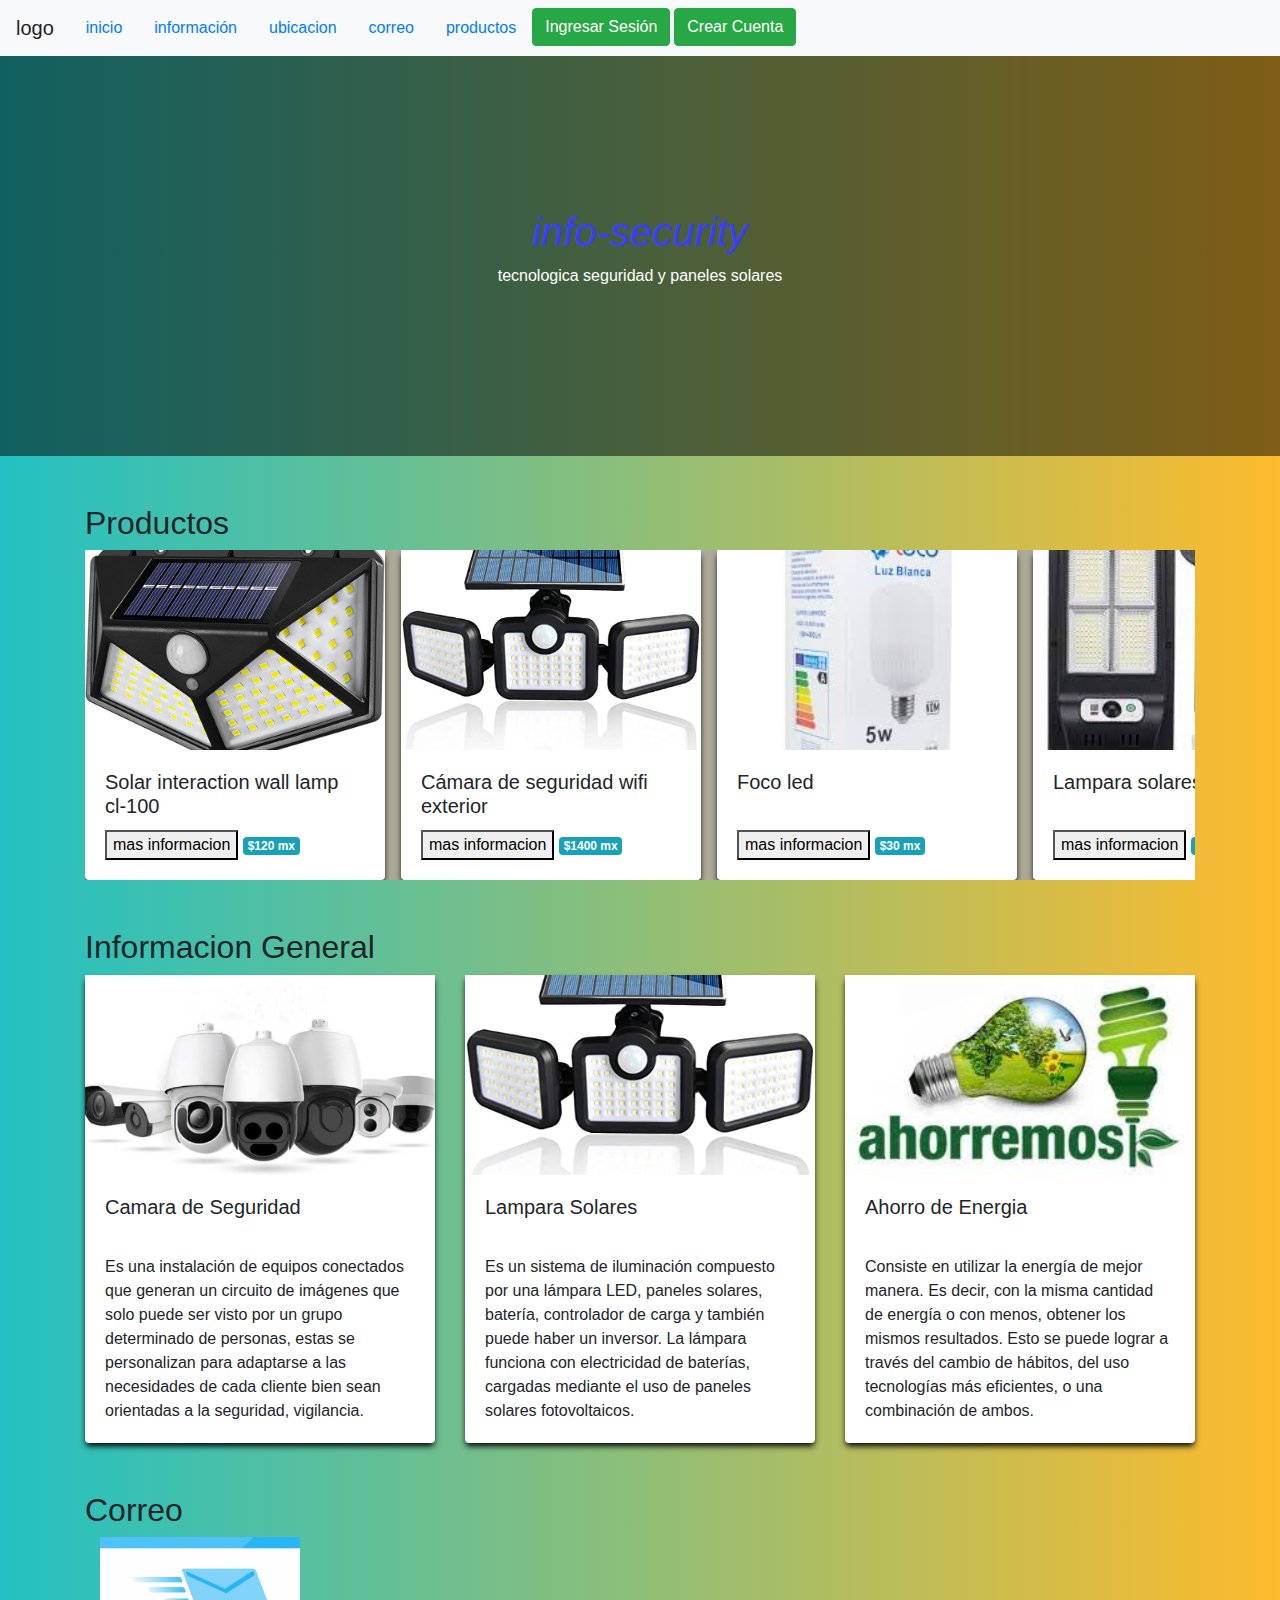
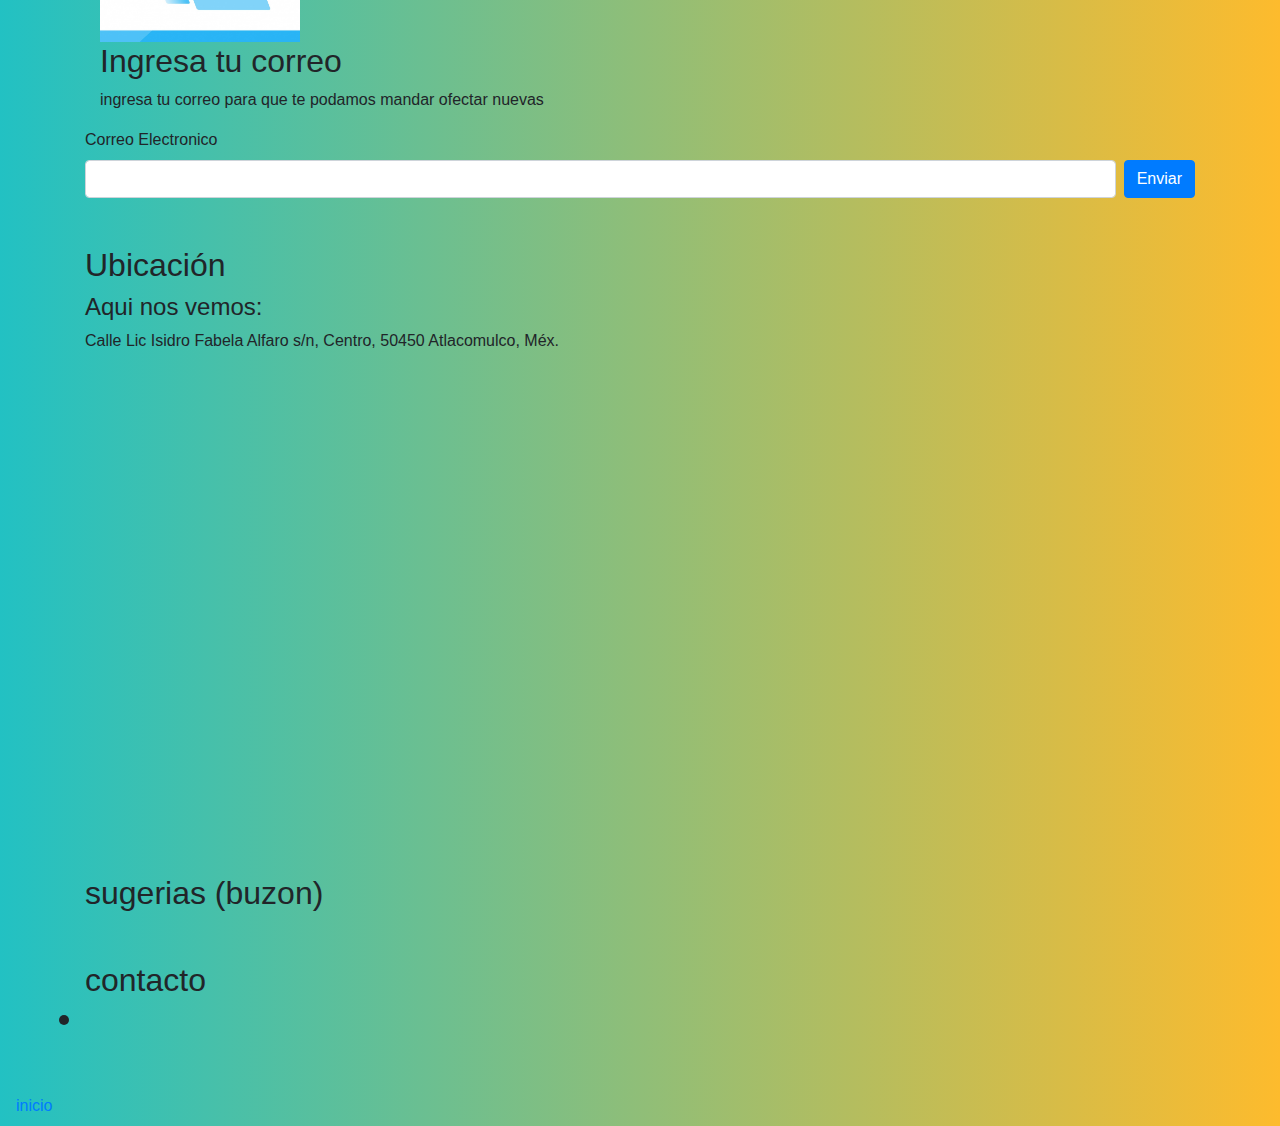
==== commit 7448a1ad: "ingresar funciones de los botones" ====
--- a/index.html
+++ b/index.html
@@ -18,9 +18,12 @@
         <nav class="navbar navbar-expand-lg navbar-light bg-light">
             <a class="navbar-brand" href="a">logo</a>
 
-            <ul class="nav" id="informacion">
+            <ul class="nav" id="inicio">
                 <li class="nav-item active">
-                    <a class="nav-link" href="#informacion">inicio</a>
+                    <a class="nav-link" href="#inicio">inicio</a>
+                </li>
+                <li class="nav-item">
+                    <a class="nav-link" href="#informacion">información</a>
                 </li>
                 <li class="nav-item">
                     <a class="nav-link" href="#ubicacion">ubicacion</a>
@@ -32,10 +35,10 @@
                     <a class="nav-link" href="#productos">productos</a>
                 </li>
                 <li class="nav-item">
-                    <button class="btn btn-success ml-auto mr-1">Ingresar Sesión</button>
-                </li>
-                <li class="nav-item">
-                    <button class="btn btn-success ml-auto mr-1">Crear Sesión</button>    
+                    <a class="btn btn-success ml-auto mr-1" href="login.html">Ingresar Sesión</a>
+                </li>
+                <li class="nav-item">
+                    <a class="btn btn-success ml-auto mr-1" href="Crear.html">Crear Cuenta</a>    
                 </li>
         </nav>
         <div class="cover d-flex justify-content-center align-items-center flex-column">
@@ -62,6 +65,7 @@
                             style="background-image: url(imagenes/logo_lamparas_solares.jpg);"></div>
                         <div class="card-body">
                             <h5 class="card-title">Cámara de seguridad wifi exterior</h5>
+                            <button> mas informacion</button>
                             <span class="badge badge-info">$1400 mx</span>
                         </div>
                     </div>
@@ -70,6 +74,7 @@
                             style="background-image: url(imagenes/teco.jpg);"></div>
                         <div class="card-body">
                             <h5 class="card-title">Foco led</h5>
+                            <button> mas informacion</button>
                             <span class="badge badge-info">$30 mx</span>
                         </div>
                     </div>
@@ -78,6 +83,7 @@
                             style="background-image: url(imagenes/lap_grande.jpg);"></div>
                         <div class="card-body">
                             <h5 class="card-title">Lampara solares</h5>
+                            <button> mas informacion</button>
                             <span class="badge badge-info">$275 mx</span>
                         </div>
                     </div>
@@ -86,6 +92,7 @@
                             style="background-image: url(imagenes/foco_musica.jpg);"></div>
                         <div class="card-body">
                             <h5 class="card-title">Foco de colores con bocina</h5>
+                            <button> mas informacion</button>
                             <span class="badge badge-info">$160 mx</span>
                         </div>
                     </div>
@@ -94,6 +101,7 @@
                             style="background-image: url(imagenes/lampada_7w.jpg);"></div>
                         <div class="card-body">
                             <h5 class="card-title">Foco blanco</h5>
+                            <button> mas informacion</button>
                             <span class="badge badge-info">$30 mx</span>
                         </div>
                     </div>
@@ -102,6 +110,7 @@
                             style="background-image: url(imagenes/lampada_cuadrado.jpg);"></div>
                         <div class="card-body">
                             <h5 class="card-title">Lampara solar chica</h5>
+                            <button> mas informacion</button>
                             <span class="badge badge-info">$200 mx</span>
                         </div>
                     </div>
@@ -110,6 +119,7 @@
                             style="background-image: url(imagenes/lampara_escritorio.jpg);"></div>
                         <div class="card-body">
                             <h5 class="card-title">Lampara de escritorio</h5>
+                            <button> mas informacion</button>
                             <span class="badge badge-info">$210 mx</span>
                         </div>
                     </div>
@@ -118,6 +128,7 @@
                             style="background-image: url(imagenes/lampara_chica.jpg);"></div>
                         <div class="card-body">
                             <h5 class="card-title">Lampara solar redonda</h5>
+                            <button> mas informacion</button>
                             <span class="badge badge-info">$140 mx</span>
                         </div>
                     </div>
@@ -126,6 +137,7 @@
                             style="background-image: url(imagenes/solar_circular.jpg);"></div>
                         <div class="card-body">
                             <h5 class="card-title">Lampara Solar Sensor de Movimiento</h5>
+                            <button> mas informacion</button>
                             <span class="badge badge-info">$115 mx</span>
                         </div>
                     </div>
@@ -134,7 +146,7 @@
         </div>
     </section>
     <section>
-        <div class="container mt-5" >
+        <div class="container mt-5 mb-5" id="informacion" >
             <h2>Informacion General</h2>
             <div class="row justify-content-center">
                 <div class="col-12 col-sm">
@@ -222,18 +234,19 @@
             <iframe src="https://www.google.com/maps/embed?pb=!1m14!1m8!1m3!1d3753.9987205443667!2d-99.8766222!3d19.7976516!3m2!1i1024!2i768!4f13.1!3m3!1m2!1s0x85d258915a529133%3A0x12cdd0c4cb0d316b!2sPalacio%20Municipal%20de%20Atlacomulco!5e0!3m2!1ses-419!2smx!4v1653269412061!5m2!1ses-419!2smx" width="600" height="450" style="border:0;" allowfullscreen="" loading="lazy" referrerpolicy="no-referrer-when-downgrade"></iframe>
         </div>
     </section>
-    <section>
+    <section class="container mt-5 mb-5" id="contacto">
         <h2>sugerias (buzon)</h2>
     </section>
-    <section>
+    <section class="container mt-5 mb-5" id="contacto">
         <h2>
             contacto
             <li class="nav-item active">
-                <a class="nav-link" href="#informacion">inicio</a>
+                
             </li>
         </h2>
-    </section>
-
+
+    </section>
+<a class="nav-link" href="#inicio">inicio</a>
 </body>
 
 </html>
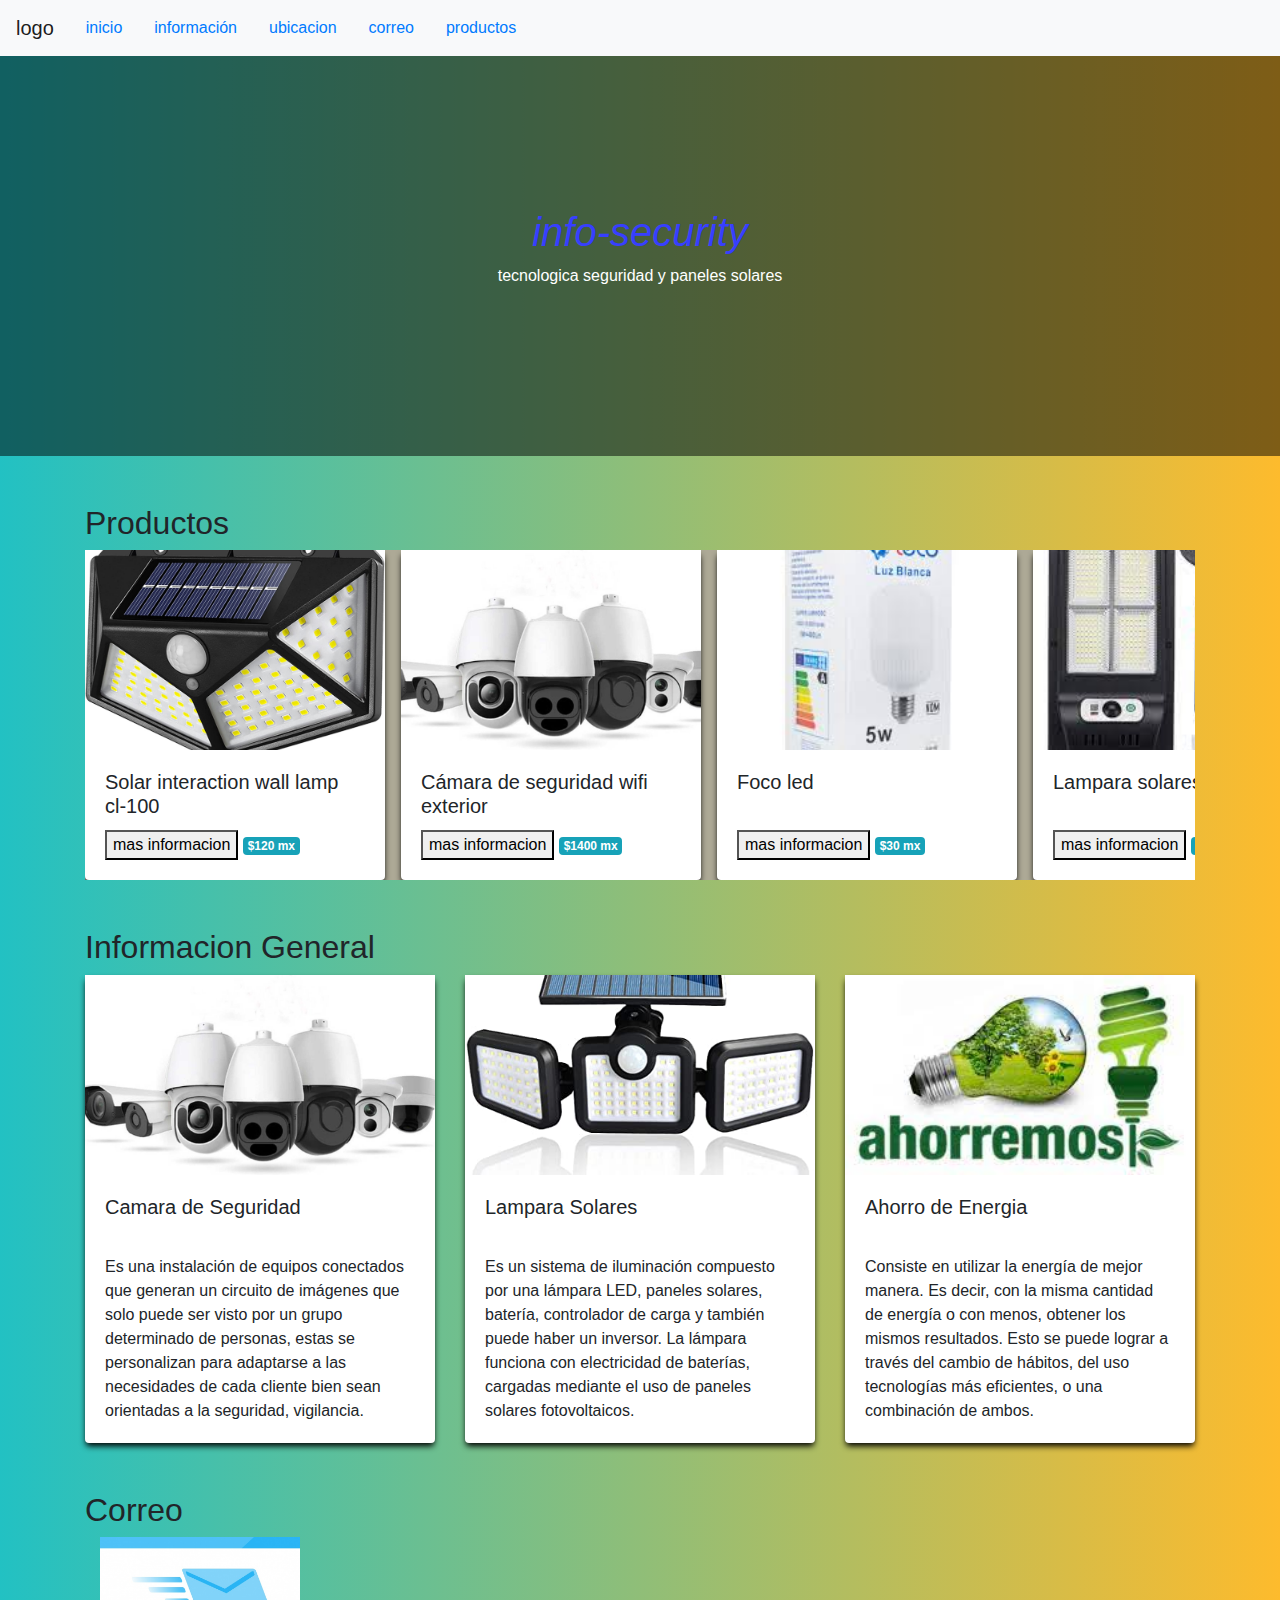
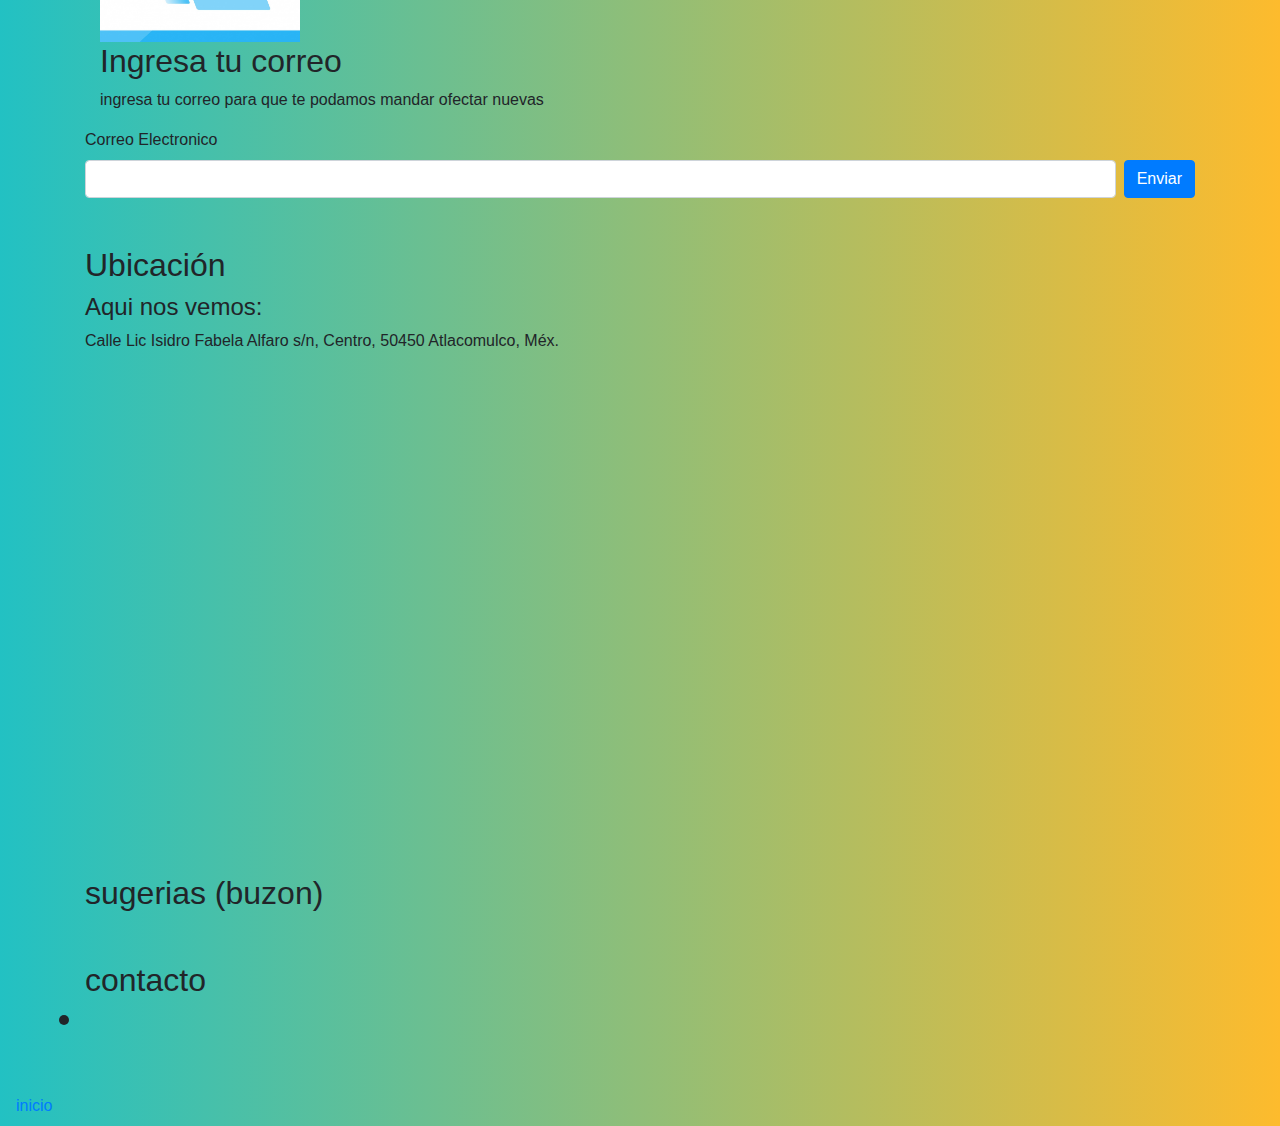
==== commit e4f35f6a: "logo camara" ====
--- a/index.html
+++ b/index.html
@@ -34,12 +34,12 @@
                 <li class="nav-item">
                     <a class="nav-link" href="#productos">productos</a>
                 </li>
-                <li class="nav-item">
+                <!---<li class="nav-item">
                     <a class="btn btn-success ml-auto mr-1" href="login.html">Ingresar Sesión</a>
                 </li>
                 <li class="nav-item">
-                    <a class="btn btn-success ml-auto mr-1" href="Crear.html">Crear Cuenta</a>    
-                </li>
+                    <a class="btn btn-success ml-auto mr-1" href="https://retanaalvarez.github.io/Crear.html">Crear Cuenta</a>    
+                </li>-->
         </nav>
         <div class="cover d-flex justify-content-center align-items-center flex-column">
             <h1>info-security</h1>
@@ -62,7 +62,7 @@
                     </div>
                     <div class="card">
                         <div title="camara" class="cover cover-small"
-                            style="background-image: url(imagenes/logo_lamparas_solares.jpg);"></div>
+                            style="background-image: url(imagenes/logo_camara.jpg);"></div>
                         <div class="card-body">
                             <h5 class="card-title">Cámara de seguridad wifi exterior</h5>
                             <button> mas informacion</button>
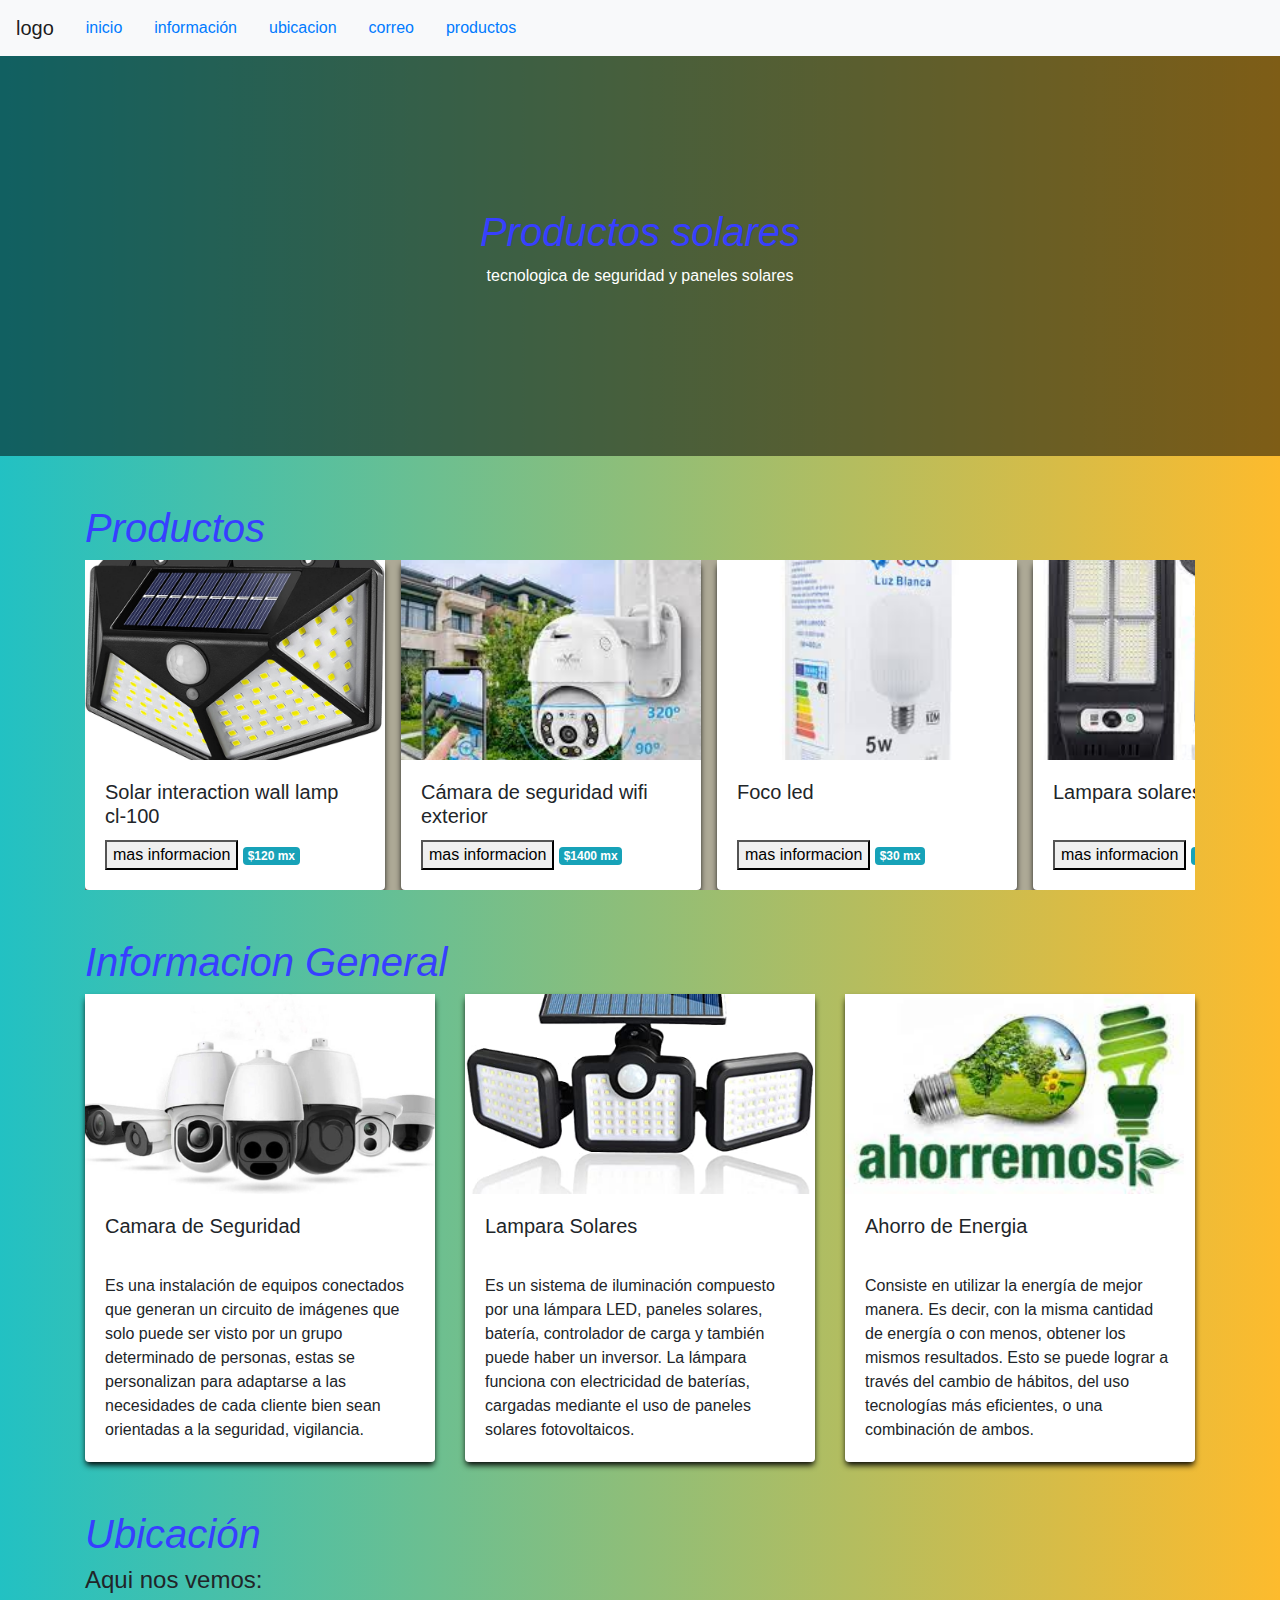
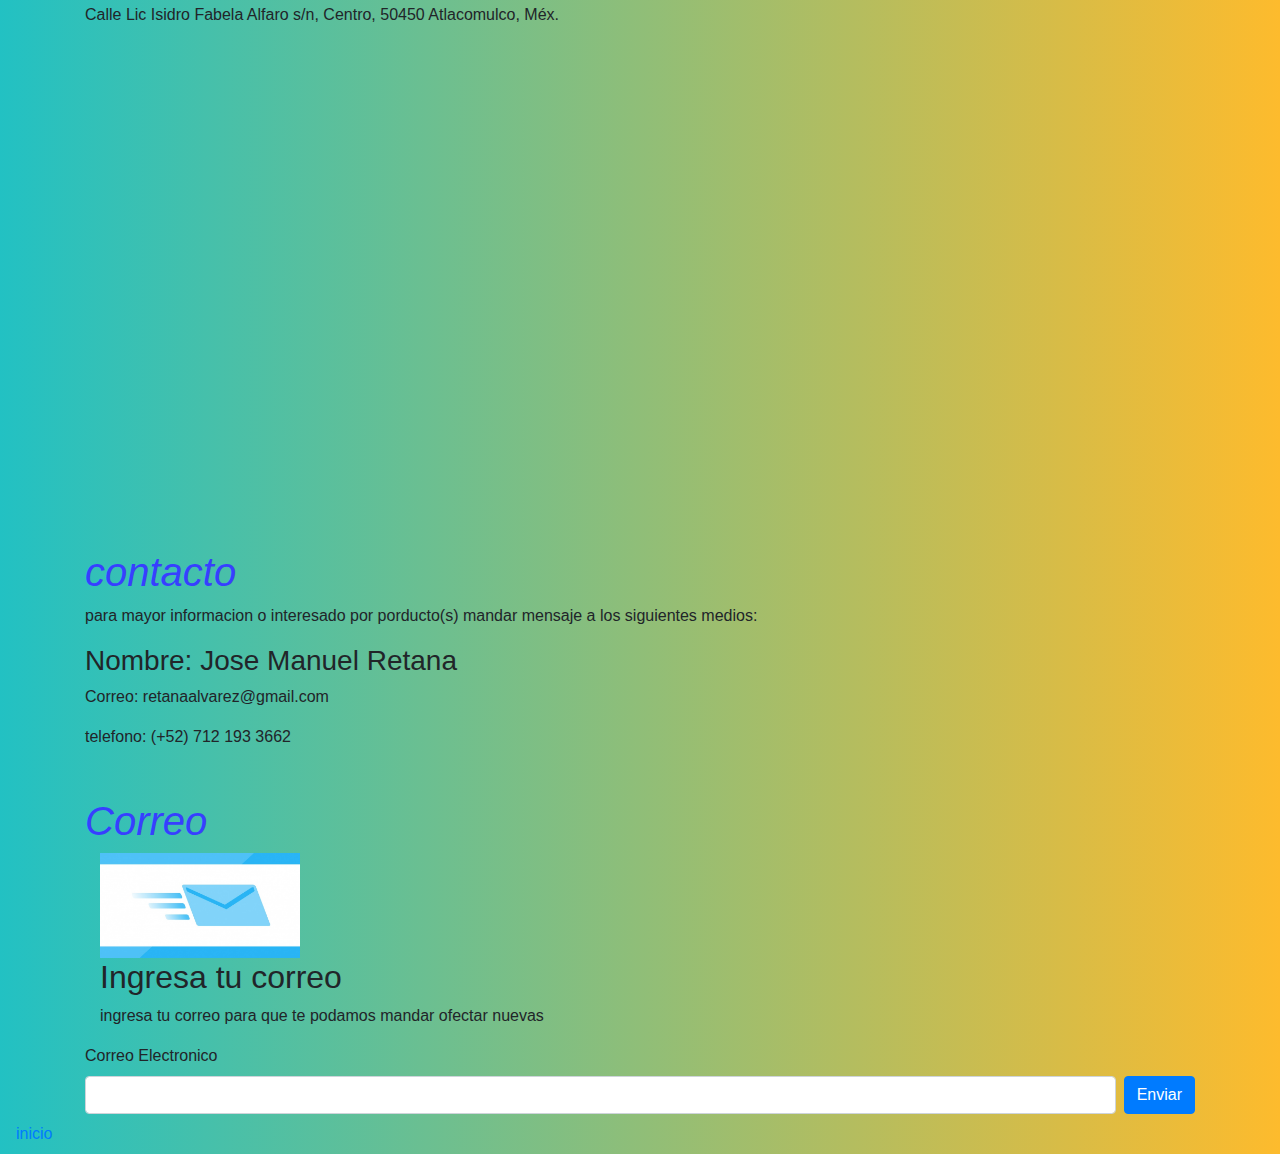
==== commit 6a93673b: "arreglar la pagina" ====
--- a/index.html
+++ b/index.html
@@ -8,7 +8,7 @@
     <link rel="stylesheet" href="style.css">
     <link rel="stylesheet" href="https://cdn.jsdelivr.net/npm/bootstrap@4.3.1/dist/css/bootstrap.min.css"
         integrity="sha384-ggOyR0iXCbMQv3Xipma34MD+dH/1fQ784/j6cY/iJTQUOhcWr7x9JvoRxT2MZw1T" crossorigin="anonymous">
-    <title>Pag_Web</title>
+    <title>Productos solares</title>
 </head>
 
 <body>
@@ -42,13 +42,13 @@
                 </li>-->
         </nav>
         <div class="cover d-flex justify-content-center align-items-center flex-column">
-            <h1>info-security</h1>
-            <p>tecnologica seguridad y paneles solares</p>
+            <h1>Productos solares</h1>
+            <p>tecnologica de seguridad y paneles solares</p>
         </div>
     </header>
     <section>
         <div class="container mt-5" id="productos">
-            <h2>Productos</h2>
+            <h1>Productos</h1>
             <div class="tira-productos">
                 <div class="strip-container">
                     <div class="card">
@@ -62,7 +62,7 @@
                     </div>
                     <div class="card">
                         <div title="camara" class="cover cover-small"
-                            style="background-image: url(imagenes/logo_camara.jpg);"></div>
+                            style="background-image: url(imagenes/camara.jpg);"></div>
                         <div class="card-body">
                             <h5 class="card-title">Cámara de seguridad wifi exterior</h5>
                             <button> mas informacion</button>
@@ -147,7 +147,7 @@
     </section>
     <section>
         <div class="container mt-5 mb-5" id="informacion" >
-            <h2>Informacion General</h2>
+            <h1>Informacion General</h1>
             <div class="row justify-content-center">
                 <div class="col-12 col-sm">
                     <div class="card">
@@ -198,33 +198,9 @@
             </div>
         </div>
     </section>
-    <section>
-        <div class="container mt-5 " id="correo">
-            <h2>Correo</h2>
-            <div action="row">
-                <div class="col-12  ">
-                    <img src="imagenes/logo_correo.jpg" alt="logo de correo" width="200"/>                
-                    <h2>Ingresa tu correo</h2>
-                    <p>ingresa tu correo para que te podamos mandar ofectar nuevas </p>
-                </div>
-            </div>
-            <form action="">
-                <label for="email">Correo Electronico</label>
-                <div class="d-flex ">
-                    <div class="form-gruop flex-fill mr-2">
-                        <input type="email" id="email" class="form-control" />
-                    </div>
-                    <button type="submit" class="btn btn-primary">
-                        Enviar
-                    </button>
-                </div>
-            </form>
-        </div>
-    </section>
-    
-    <section>
+        <section>
         <div class="container mt-5 mb-5" id="ubicacion">
-            <h2>Ubicación</h2>
+            <h1>Ubicación</h1>
             <h4>
                 Aqui nos vemos:
             </h4>
@@ -234,17 +210,42 @@
             <iframe src="https://www.google.com/maps/embed?pb=!1m14!1m8!1m3!1d3753.9987205443667!2d-99.8766222!3d19.7976516!3m2!1i1024!2i768!4f13.1!3m3!1m2!1s0x85d258915a529133%3A0x12cdd0c4cb0d316b!2sPalacio%20Municipal%20de%20Atlacomulco!5e0!3m2!1ses-419!2smx!4v1653269412061!5m2!1ses-419!2smx" width="600" height="450" style="border:0;" allowfullscreen="" loading="lazy" referrerpolicy="no-referrer-when-downgrade"></iframe>
         </div>
     </section>
+    <!--
     <section class="container mt-5 mb-5" id="contacto">
         <h2>sugerias (buzon)</h2>
-    </section>
+    </section>-->
     <section class="container mt-5 mb-5" id="contacto">
-        <h2>
-            contacto
-            <li class="nav-item active">
-                
-            </li>
-        </h2>
-
+        <h1> contacto </h1>
+                <p>para mayor informacion o interesado por porducto(s) mandar mensaje a los siguientes medios:</p>
+                <h3>Nombre: Jose Manuel Retana</h3>
+                <p>Correo: retanaalvarez@gmail.com</p>
+                <p>telefono: (+52) 712 193 3662</p>
+            
+        
+
+    </section>
+    <section>
+        <div class="container mt-5 " id="correo">
+            <h1>Correo</h1>
+            <div action="row">
+                <div class="col-12  ">
+                    <img src="imagenes/logo_correo.jpg" alt="logo de correo" width="200"/>                
+                    <h2>Ingresa tu correo</h2>
+                    <p>ingresa tu correo para que te podamos mandar ofectar nuevas </p>
+                </div>
+            </div>
+            <form action="">
+                <label for="email">Correo Electronico</label>
+                <div class="d-flex ">
+                    <div class="form-gruop flex-fill mr-2">
+                        <input type="email" id="email" class="form-control" />
+                    </div>
+                    <button type="submit" class="btn btn-primary">
+                        Enviar
+                    </button>
+                </div>
+            </form>
+        </div>
     </section>
 <a class="nav-link" href="#inicio">inicio</a>
 </body>
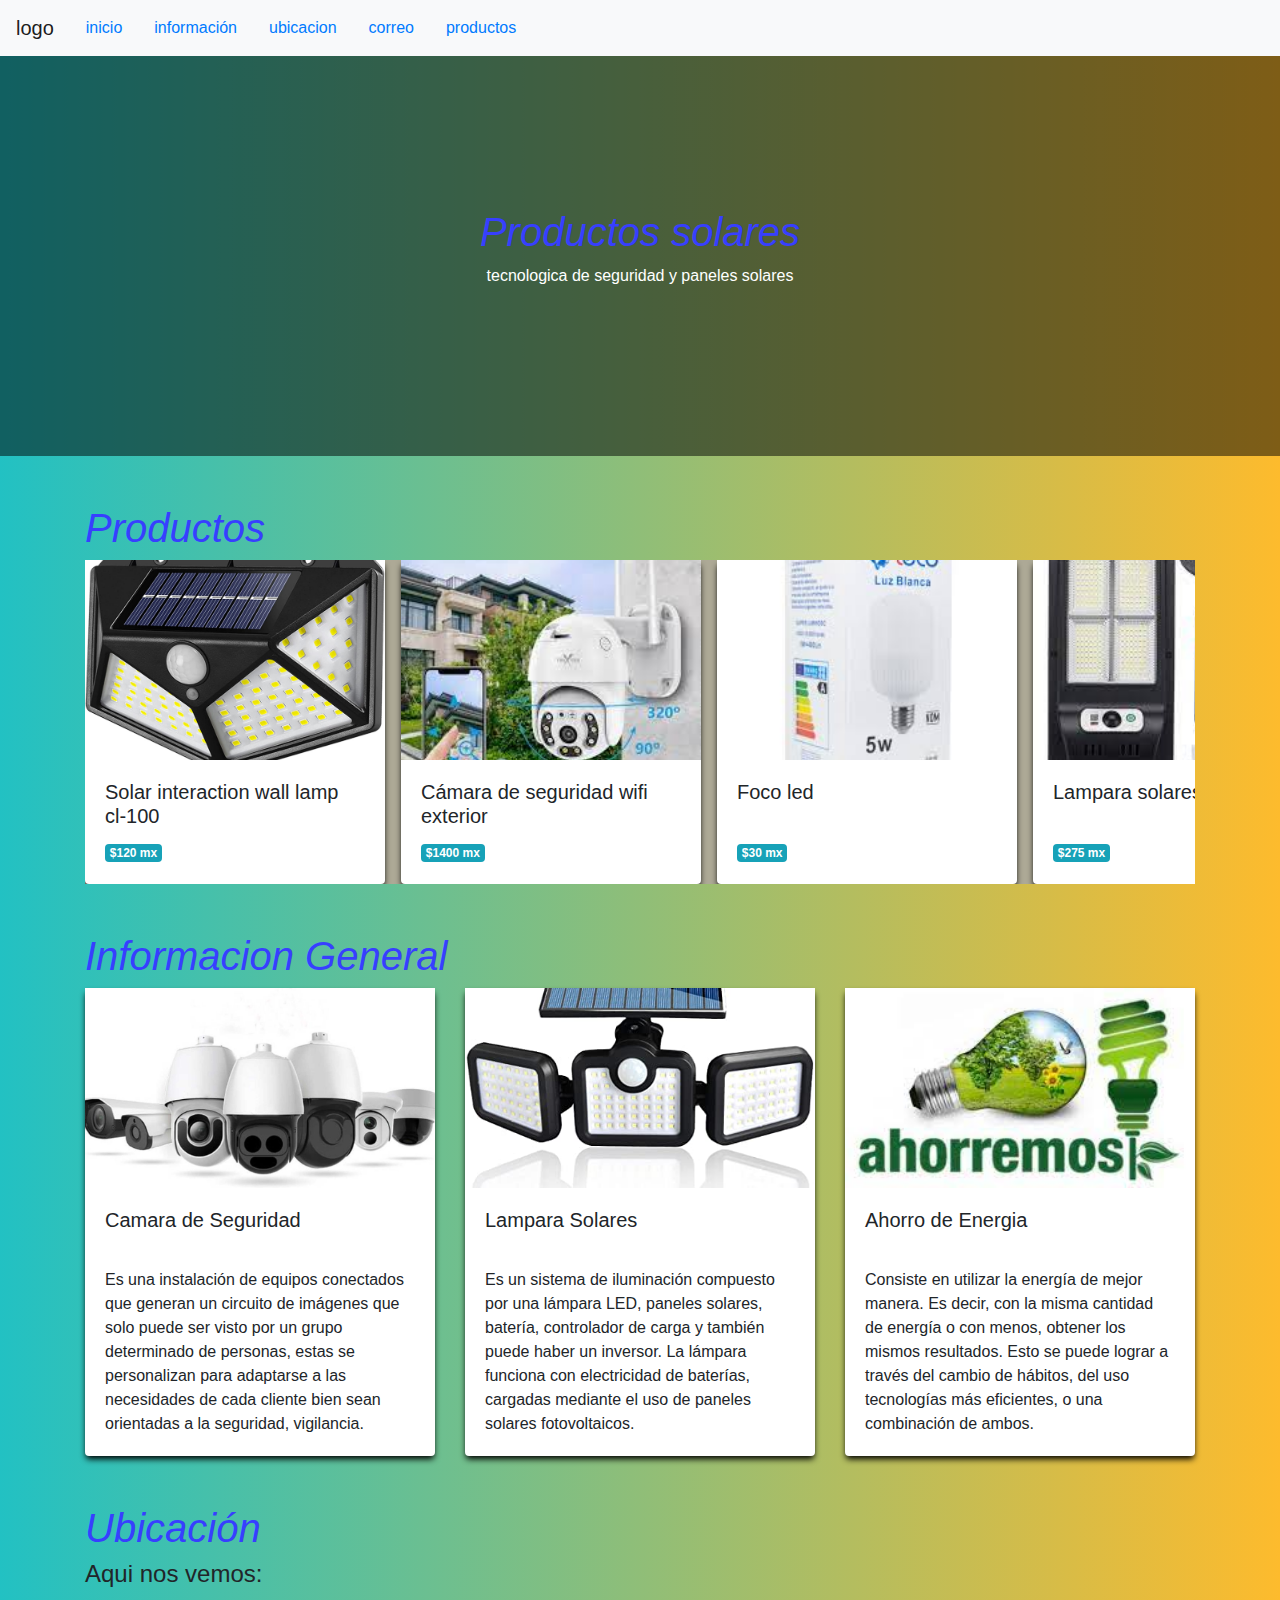
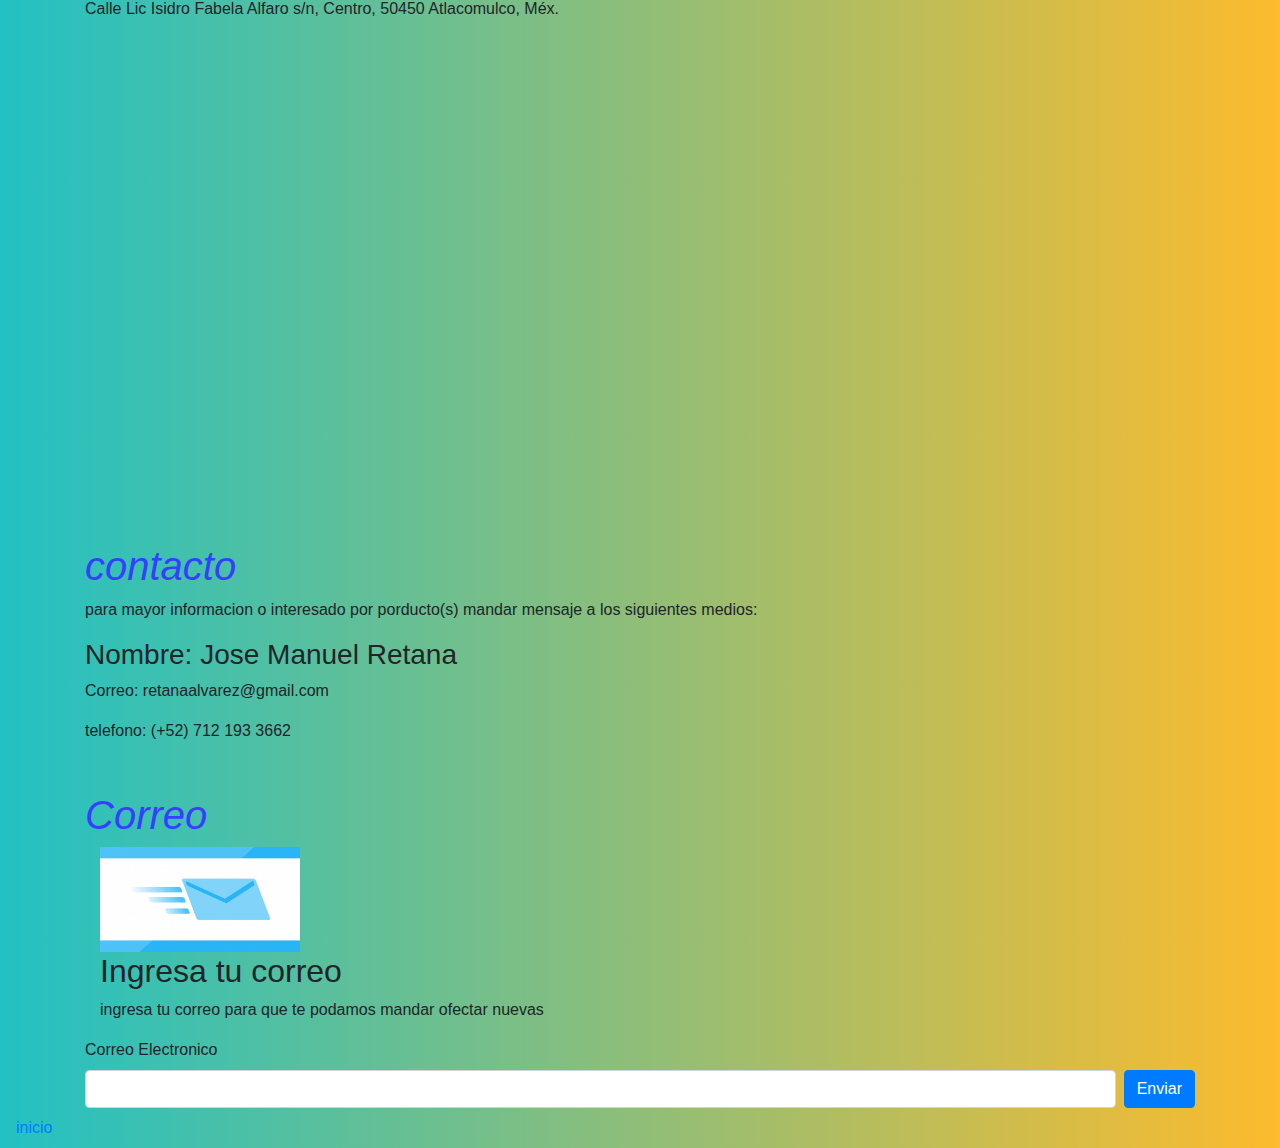
==== commit 06ec16a1: "quitar productor inesearios" ====
--- a/index.html
+++ b/index.html
@@ -56,7 +56,7 @@
                             style="background-image: url(imagenes/solar_interaction_wall_lamp_cl-100.jpg);"></div>
                         <div class="card-body">
                             <h5 class="card-title">Solar interaction wall lamp cl-100</h5>
-                            <button> mas informacion</button>
+                            <!--<button> mas informacion</button>-->
                             <span class="badge badge-info">$120 mx</span>
                         </div>
                     </div>
@@ -65,7 +65,7 @@
                             style="background-image: url(imagenes/camara.jpg);"></div>
                         <div class="card-body">
                             <h5 class="card-title">Cámara de seguridad wifi exterior</h5>
-                            <button> mas informacion</button>
+                            <!--<button> mas informacion</button>-->
                             <span class="badge badge-info">$1400 mx</span>
                         </div>
                     </div>
@@ -74,7 +74,7 @@
                             style="background-image: url(imagenes/teco.jpg);"></div>
                         <div class="card-body">
                             <h5 class="card-title">Foco led</h5>
-                            <button> mas informacion</button>
+                            <!--<button> mas informacion</button>-->
                             <span class="badge badge-info">$30 mx</span>
                         </div>
                     </div>
@@ -83,11 +83,11 @@
                             style="background-image: url(imagenes/lap_grande.jpg);"></div>
                         <div class="card-body">
                             <h5 class="card-title">Lampara solares</h5>
-                            <button> mas informacion</button>
+                            <!--<button> mas informacion</button>-->
                             <span class="badge badge-info">$275 mx</span>
                         </div>
                     </div>
-                    <div class="card">
+                    <!--<div class="card">
                         <div title="luz_sonido" class="cover cover-small"
                             style="background-image: url(imagenes/foco_musica.jpg);"></div>
                         <div class="card-body">
@@ -95,13 +95,13 @@
                             <button> mas informacion</button>
                             <span class="badge badge-info">$160 mx</span>
                         </div>
-                    </div>
+                    </div>-->
                     <div class="card">
                         <div title="foco_blanco" class="cover cover-small"
                             style="background-image: url(imagenes/lampada_7w.jpg);"></div>
                         <div class="card-body">
                             <h5 class="card-title">Foco blanco</h5>
-                            <button> mas informacion</button>
+                            <!--<button> mas informacion</button>-->
                             <span class="badge badge-info">$30 mx</span>
                         </div>
                     </div>
@@ -110,25 +110,25 @@
                             style="background-image: url(imagenes/lampada_cuadrado.jpg);"></div>
                         <div class="card-body">
                             <h5 class="card-title">Lampara solar chica</h5>
-                            <button> mas informacion</button>
+                            <!--<button> mas informacion</button>-->
                             <span class="badge badge-info">$200 mx</span>
                         </div>
                     </div>
-                    <div class="card">
+                    <!--<div class="card">
                         <div title="lampara_escritorio" class="cover cover-small"
                             style="background-image: url(imagenes/lampara_escritorio.jpg);"></div>
                         <div class="card-body">
                             <h5 class="card-title">Lampara de escritorio</h5>
-                            <button> mas informacion</button>
+                            <!--<button> mas informacion</button>
                             <span class="badge badge-info">$210 mx</span>
                         </div>
-                    </div>
+                    </div>-->
                     <div class="card">
                         <div title="lampara_circular" class="cover cover-small"
                             style="background-image: url(imagenes/lampara_chica.jpg);"></div>
                         <div class="card-body">
                             <h5 class="card-title">Lampara solar redonda</h5>
-                            <button> mas informacion</button>
+                            <!--<button> mas informacion</button>-->
                             <span class="badge badge-info">$140 mx</span>
                         </div>
                     </div>
@@ -137,7 +137,7 @@
                             style="background-image: url(imagenes/solar_circular.jpg);"></div>
                         <div class="card-body">
                             <h5 class="card-title">Lampara Solar Sensor de Movimiento</h5>
-                            <button> mas informacion</button>
+                            <!--<button> mas informacion</button>-->
                             <span class="badge badge-info">$115 mx</span>
                         </div>
                     </div>
@@ -186,11 +186,11 @@
                         </div>
                         <div class="card-body">
                             <h5 class="card-title">Ahorro de Energia</h5>
-                            <p class="card-text">Consiste en utilizar la e​nergía de mejor manera. Es decir, con la
+                            <p class="card-text">Consiste en utilizar la energía de mejor manera. Es decir, con la
                                 misma cantidad
                                 de energía o con menos, obtener los mismos resultados. Esto se puede lograr a través del
                                 cambio de hábitos,
-                                del uso tecnologías más eficien​tes, o una combinación de ambos.</p>
+                                del uso tecnologías más eficientes, o una combinación de ambos.</p>
                             <!--<a href="#" class="btn btn-primary">ver más...</a>-->
                         </div>
                     </div>
